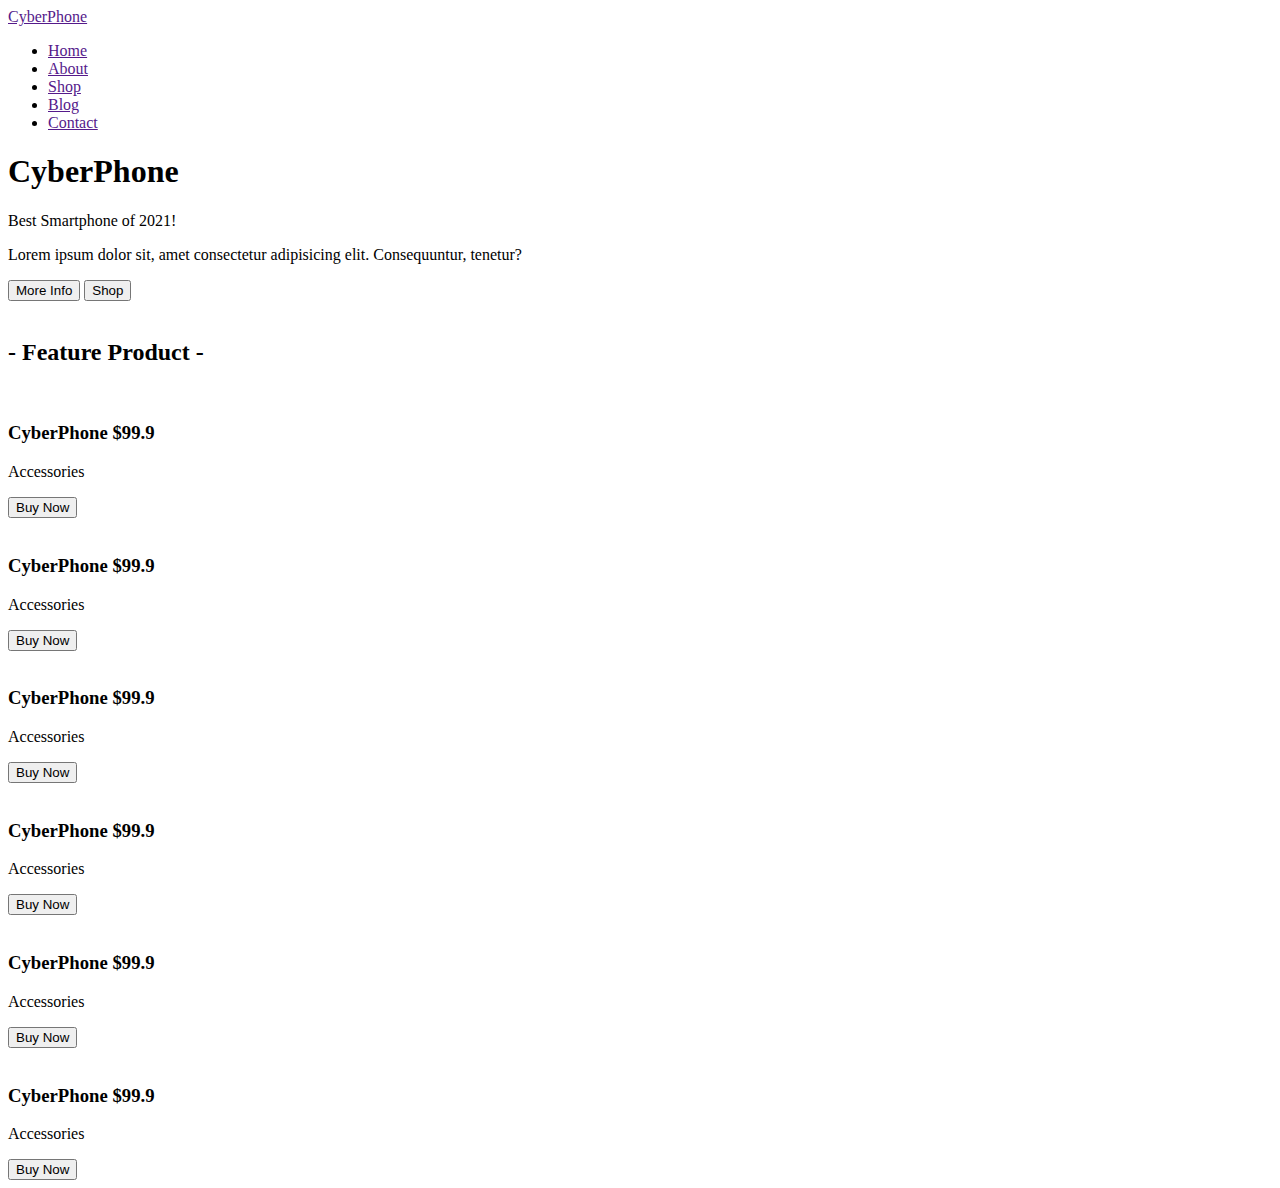
==== pages/Home.html @ ae8e8b18 "update" ====
<!DOCTYPE html>
<html lang="en">
  <head>
    <meta charset="UTF-8" />
    <meta name="viewport" content="width=device-width, initial-scale=1.0" />
    <title>CyberPhone</title>

    <!-- font gg -->
    <link rel="preconnect" href="https://fonts.googleapis.com" />
    <link rel="preconnect" href="https://fonts.gstatic.com" crossorigin />
    <link
      href="https://fonts.googleapis.com/css2?family=Montserrat:wght@300;400;500;700&display=swap"
      rel="stylesheet"
    />

    <!-- FontAwesome 6.2.0 CSS -->
    <link
      rel="stylesheet"
      href="https://cdnjs.cloudflare.com/ajax/libs/font-awesome/6.2.0/css/all.min.css"
      integrity="sha512-xh6O/CkQoPOWDdYTDqeRdPCVd1SpvCA9XXcUnZS2FmJNp1coAFzvtCN9BmamE+4aHK8yyUHUSCcJHgXloTyT2A=="
      crossorigin="anonymous"
      referrerpolicy="no-referrer"
    />

    <link rel="stylesheet" href="./css/style.css" />
  </head>

  <body>
    <!-- header  -->
    <header>
      <div class="container">
        <div class="header_content">
          <div class="logo">
            <a href=""> CyberPhone </a>
          </div>
          <nav>
            <ul>
              <li class="active"><a href="">Home</a></li>
              <li><a href="">About</a></li>
              <li><a href="">Shop</a></li>
              <li><a href="">Blog</a></li>
              <li><a href="">Contact</a></li>
            </ul>
          </nav>
        </div>
      </div>
    </header>

    <!-- banner  -->
    <section class="banner">
      <div class="container">
        <div class="banner_content">
          <div class="content_left">
            <h1>CyberPhone</h1>
            <p class="sub_title">Best Smartphone of 2021!</p>
            <p>
              Lorem ipsum dolor sit, amet consectetur adipisicing elit.
              Consequuntur, tenetur?
            </p>
            <div class="group_button">
              <button>
                <i class="fa-solid fa-circle-info"></i>
                <span>More Info</span>
              </button>
              <button>
                <i class="fa-solid fa-cart-shopping"></i>
                <span>Shop</span>
              </button>
            </div>
          </div>
          <div class="content_right">
            <img src="image/product-header2.png" alt="" />
          </div>
        </div>
      </div>
    </section>

    <!-- product  -->
    <section class="product">
      <div class="container">
        <div class="product_title">
          <h2>- Feature Product -</h2>
        </div>
        <div class="product_content">
          <div class="product_item">
            <img src="./image/product1.png" alt="" />
            <h3>CyberPhone <span>$99.9</span></h3>
            <p>Accessories</p>
            <div class="rate_buy">
              <div class="rate">
                <i class="fa-solid fa-star"></i>
                <i class="fa-solid fa-star"></i>
                <i class="fa-solid fa-star"></i>
                <i class="fa-solid fa-star"></i>
                <i class="fa-solid fa-star"></i>
              </div>
              <button class="buy_now">
                <i class="fa-solid fa-cart-shopping"></i>
                Buy Now
              </button>
            </div>
          </div>
          <div class="product_item">
            <img src="./image/product2.png" alt="" />
            <h3>CyberPhone <span>$99.9</span></h3>
            <p>Accessories</p>
            <div class="rate_buy">
              <div class="rate">
                <i class="fa-solid fa-star"></i>
                <i class="fa-solid fa-star"></i>
                <i class="fa-solid fa-star"></i>
                <i class="fa-solid fa-star"></i>
                <i class="fa-solid fa-star"></i>
              </div>
              <button class="buy_now">
                <i class="fa-solid fa-cart-shopping"></i>
                Buy Now
              </button>
            </div>
          </div>
          <div class="product_item">
            <img src="./image/product3.png" alt="" />
            <h3>CyberPhone <span>$99.9</span></h3>
            <p>Accessories</p>
            <div class="rate_buy">
              <div class="rate">
                <i class="fa-solid fa-star"></i>
                <i class="fa-solid fa-star"></i>
                <i class="fa-solid fa-star"></i>
                <i class="fa-solid fa-star"></i>
                <i class="fa-solid fa-star"></i>
              </div>
              <button class="buy_now">
                <i class="fa-solid fa-cart-shopping"></i>
                Buy Now
              </button>
            </div>
          </div>
          <div class="product_item">
            <img src="./image/product4.png" alt="" />
            <h3>CyberPhone <span>$99.9</span></h3>
            <p>Accessories</p>
            <div class="rate_buy">
              <div class="rate">
                <i class="fa-solid fa-star"></i>
                <i class="fa-solid fa-star"></i>
                <i class="fa-solid fa-star"></i>
                <i class="fa-solid fa-star"></i>
                <i class="fa-solid fa-star"></i>
              </div>
              <button class="buy_now">
                <i class="fa-solid fa-cart-shopping"></i>
                Buy Now
              </button>
            </div>
          </div>
          <div class="product_item">
            <img src="./image/product5.png" alt="" />
            <h3>CyberPhone <span>$99.9</span></h3>
            <p>Accessories</p>
            <div class="rate_buy">
              <div class="rate">
                <i class="fa-solid fa-star"></i>
                <i class="fa-solid fa-star"></i>
                <i class="fa-solid fa-star"></i>
                <i class="fa-solid fa-star"></i>
                <i class="fa-solid fa-star"></i>
              </div>
              <button class="buy_now">
                <i class="fa-solid fa-cart-shopping"></i>
                Buy Now
              </button>
            </div>
          </div>
          <div class="product_item">
            <img src="./image/product6.png" alt="" />
            <h3>CyberPhone <span>$99.9</span></h3>
            <p>Accessories</p>
            <div class="rate_buy">
              <div class="rate">
                <i class="fa-solid fa-star"></i>
                <i class="fa-solid fa-star"></i>
                <i class="fa-solid fa-star"></i>
                <i class="fa-solid fa-star"></i>
                <i class="fa-solid fa-star"></i>
              </div>
              <button class="buy_now">
                <i class="fa-solid fa-cart-shopping"></i>
                Buy Now
              </button>
            </div>
          </div>
        </div>
      </div>
    </section>

    <!-- footer  -->
    <footer></footer>
  </body>
</html>
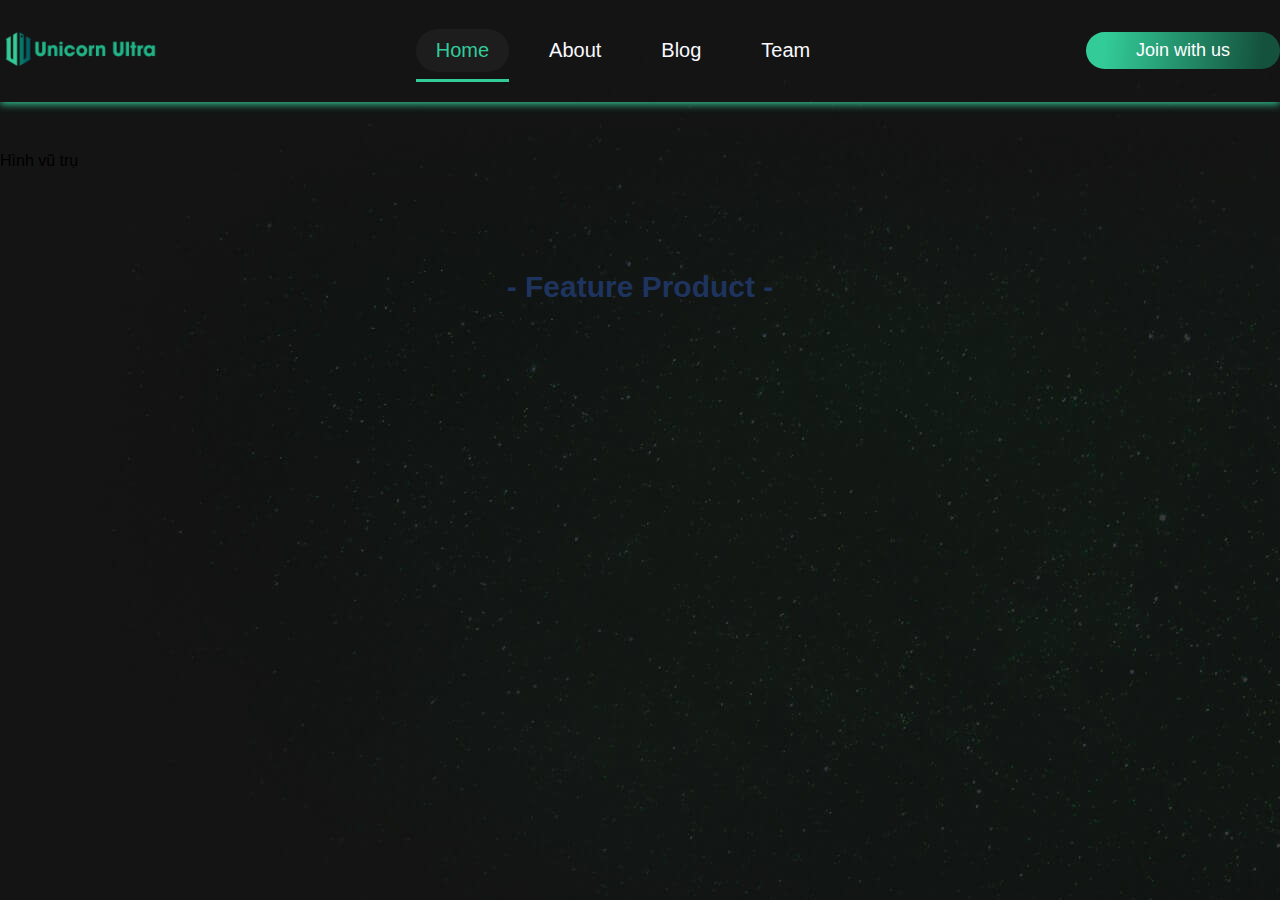
==== commit 75165503: "header" ====
--- a/pages/Home.html
+++ b/pages/Home.html
@@ -3,8 +3,12 @@
   <head>
     <meta charset="UTF-8" />
     <meta name="viewport" content="width=device-width, initial-scale=1.0" />
-    <title>CyberPhone</title>
-
+    <title>Build the next big things | Unicorn Ultra - U2U</title>
+    <link
+      rel="shortcut icon"
+      type="image/x-icon"
+      href="https://uniultra.xyz/uploads/icon-logo.png"
+    />
     <!-- font gg -->
     <link rel="preconnect" href="https://fonts.googleapis.com" />
     <link rel="preconnect" href="https://fonts.gstatic.com" crossorigin />
@@ -22,7 +26,7 @@
       referrerpolicy="no-referrer"
     />
 
-    <link rel="stylesheet" href="./css/style.css" />
+    <link rel="stylesheet" href="../css/style.css" />
   </head>
 
   <body>
@@ -31,48 +35,28 @@
       <div class="container">
         <div class="header_content">
           <div class="logo">
-            <a href=""> CyberPhone </a>
+            <a href="https://www.google.com.vn/">
+              <img src="../image/Home-img/logo_main.png" alt="" />
+            </a>
           </div>
           <nav>
             <ul>
-              <li class="active"><a href="">Home</a></li>
+              <li class="active"><a href="#">Home</a></li>
               <li><a href="">About</a></li>
-              <li><a href="">Shop</a></li>
               <li><a href="">Blog</a></li>
-              <li><a href="">Contact</a></li>
+              <li><a href="">Team</a></li>
             </ul>
           </nav>
+          <div class="btn-login">
+            <a href="https://www.google.com.vn/"> Join with us </a>
+          </div>
         </div>
       </div>
     </header>
 
     <!-- banner  -->
     <section class="banner">
-      <div class="container">
-        <div class="banner_content">
-          <div class="content_left">
-            <h1>CyberPhone</h1>
-            <p class="sub_title">Best Smartphone of 2021!</p>
-            <p>
-              Lorem ipsum dolor sit, amet consectetur adipisicing elit.
-              Consequuntur, tenetur?
-            </p>
-            <div class="group_button">
-              <button>
-                <i class="fa-solid fa-circle-info"></i>
-                <span>More Info</span>
-              </button>
-              <button>
-                <i class="fa-solid fa-cart-shopping"></i>
-                <span>Shop</span>
-              </button>
-            </div>
-          </div>
-          <div class="content_right">
-            <img src="image/product-header2.png" alt="" />
-          </div>
-        </div>
-      </div>
+      <div class="container">Hình vũ trụ</div>
     </section>
 
     <!-- product  -->
--- a/css/style.css
+++ b/css/style.css
@@ -0,0 +1,320 @@
+@keyframes zoomIn {
+  from {
+    opacity: 0;
+    transform: scale(0) rotate(360deg);
+  }
+  to {
+    opacity: 1;
+    transform: scale(1) rotate(0);
+  }
+}
+.p-0 {
+  padding: 0px;
+}
+
+.pt-0 {
+  padding-top: 0px;
+}
+
+.p-1 {
+  padding: 10px;
+}
+
+.pt-1 {
+  padding-top: 10px;
+}
+
+.p-2 {
+  padding: 20px;
+}
+
+.pt-2 {
+  padding-top: 20px;
+}
+
+.p-3 {
+  padding: 30px;
+}
+
+.pt-3 {
+  padding-top: 30px;
+}
+
+.p-4 {
+  padding: 40px;
+}
+
+.pt-4 {
+  padding-top: 40px;
+}
+
+.p-5 {
+  padding: 50px;
+}
+
+.pt-5 {
+  padding-top: 50px;
+}
+
+* {
+  padding: 0;
+  margin: 0;
+  box-sizing: border-box;
+  font-family: "GoogleSans", Roboto, Arial, sans-serif;
+}
+
+.container {
+  margin: 0 auto;
+  max-width: 1320px;
+}
+
+body {
+  background-image: url(../../image/Home-img/background.jpg);
+}
+
+@media screen and (max-width: 576px) {
+  .container {
+    width: 100%;
+    padding: 0 15px;
+  }
+}
+header {
+  background-color: transparent;
+  padding: 10px 0;
+  box-shadow: #33cc99 0px 2px 8px 0px;
+}
+header .header_content {
+  display: flex;
+  justify-content: space-between;
+  align-items: center;
+}
+header .header_content .logo a {
+  text-decoration: none;
+}
+header .header_content .logo img {
+  width: 160px;
+}
+@media screen and (max-width: 576px) {
+  header .header_content nav {
+    display: none;
+  }
+}
+header .header_content nav ul {
+  list-style: none;
+  display: flex;
+}
+header .header_content nav ul li {
+  margin: 0 10px;
+  position: relative;
+  padding: 10px 20px;
+  border-radius: 40px;
+  transition: all 0.5s;
+}
+header .header_content nav ul li:hover {
+  background-color: #1d1d1d;
+}
+header .header_content nav ul li::before {
+  content: "";
+  width: 0;
+  height: 3px;
+  background-color: #33cc99;
+  position: absolute;
+  left: 0;
+  bottom: -10px;
+  transition: all 0.5s;
+}
+header .header_content nav ul li:hover::before {
+  width: 100%;
+}
+header .header_content nav ul li.active {
+  background-color: #1d1d1d;
+}
+header .header_content nav ul li.active a {
+  color: #33cc99;
+}
+header .header_content nav ul li.active::before {
+  width: 100%;
+}
+header .header_content nav ul li a {
+  font-size: 20px;
+  font-weight: 300;
+  color: #faf9ff;
+  text-decoration: none;
+}
+header .header_content .btn-login {
+  font-size: 18px;
+  font-weight: 400;
+  color: #ffffff;
+  cursor: pointer;
+  background: linear-gradient(275deg, #14523d 10.08%, #3c9 90.25%);
+  padding: 8px 50px;
+  border-radius: 30px;
+}
+header .header_content .btn-login a {
+  color: #ffffff;
+  text-decoration: none;
+}
+
+.banner {
+  background-image: url("./../image/product-header-bg.jpg");
+  background-repeat: no-repeat;
+  background-size: cover;
+  background-position: bottom;
+  padding: 50px 0;
+}
+.banner .banner_content {
+  display: flex;
+  align-items: center;
+}
+@media screen and (max-width: 576px) {
+  .banner .banner_content {
+    display: block;
+  }
+}
+.banner .banner_content .content_left h1 {
+  font-size: 60px;
+  font-weight: bold;
+  color: #2b71dc;
+}
+@media screen and (max-width: 576px) {
+  .banner .banner_content .content_left h1 {
+    font-size: 40px;
+  }
+}
+.banner .banner_content .content_left .sub_title {
+  font-size: 20px;
+  font-weight: bold;
+  color: #1e345e;
+  margin: 10px 0;
+}
+.banner .banner_content .content_left p {
+  font-size: 18px;
+  font-weight: 400;
+  color: #1e345e;
+}
+.banner .banner_content .content_left .group_button {
+  margin-top: 10px;
+}
+.banner .banner_content .content_left .group_button button:first-child {
+  border: 2px solid #2b71dc;
+  background-color: white;
+  color: #2b71dc;
+  padding: 10px 25px;
+  border-radius: 8px;
+  transition: all 0.5s;
+  cursor: pointer;
+}
+.banner .banner_content .content_left .group_button button:first-child:hover {
+  background-color: #2b71dc;
+  color: white;
+}
+.banner .banner_content .content_left .group_button button:last-child {
+  border: 2px solid #2b71dc;
+  background-color: #2b71dc;
+  color: white;
+  padding: 10px 25px;
+  border-radius: 8px;
+  transition: all 0.5s;
+  cursor: pointer;
+  box-shadow: rgba(255, 255, 255, 0.349) 1.95px 1.95px 2.6px;
+  margin-left: 5px;
+}
+.banner .banner_content .content_left .group_button button:last-child:hover {
+  background-color: white;
+  color: #2b71dc;
+}
+.banner .banner_content .content_right img {
+  height: 500px;
+}
+@media screen and (max-width: 576px) {
+  .banner .banner_content .content_right img {
+    margin-top: 50px;
+    width: 100%;
+    -o-object-fit: cover;
+       object-fit: cover;
+  }
+}
+
+.product {
+  padding: 50px 0;
+}
+.product .product_title h2 {
+  font-size: 30px;
+  font-weight: bold;
+  color: #1e345e;
+  text-align: center;
+}
+.product .product_content {
+  display: grid;
+  grid-template-columns: repeat(3, 1fr);
+  gap: 30px;
+  margin-top: 20px;
+}
+@media screen and (max-width: 576px) {
+  .product .product_content {
+    grid-template-columns: 1fr;
+  }
+}
+.product .product_content .product_item {
+  box-shadow: rgba(99, 99, 99, 0.2) 0px 2px 8px 0px;
+  border-radius: 8px;
+  padding: 30px;
+  animation-name: zoomIn;
+  animation-duration: 2s;
+  opacity: 0;
+  animation-fill-mode: forwards;
+}
+.product .product_content .product_item:nth-child(2) {
+  animation-delay: 2s;
+}
+.product .product_content .product_item:nth-child(3) {
+  animation-delay: 4s;
+}
+.product .product_content .product_item:nth-child(4) {
+  animation-delay: 6s;
+}
+.product .product_content .product_item:nth-child(5) {
+  animation-delay: 8s;
+}
+.product .product_content .product_item:nth-child(6) {
+  animation-delay: 10s;
+}
+.product .product_content .product_item img {
+  width: 100%;
+  box-shadow: rgba(99, 99, 99, 0.2) 0px 2px 8px 0px;
+}
+.product .product_content .product_item h3 {
+  font-size: 24px;
+  font-weight: bold;
+  color: #2b71dc;
+  display: flex;
+  justify-content: space-between;
+  margin-top: 10px;
+}
+.product .product_content .product_item p {
+  font-size: 18px;
+  font-weight: bold;
+  color: #1e345e;
+  margin-top: 10px;
+}
+.product .product_content .product_item .rate_buy {
+  display: flex;
+  justify-content: space-between;
+  align-items: center;
+}
+.product .product_content .product_item .rate_buy .rate i {
+  color: #f9d211;
+}
+.product .product_content .product_item .rate_buy .buy_now {
+  border: 2px solid #2b71dc;
+  background-color: #2b71dc;
+  color: white;
+  padding: 10px 25px;
+  border-radius: 8px;
+  transition: all 0.5s;
+  cursor: pointer;
+}
+.product .product_content .product_item .rate_buy .buy_now:hover {
+  background-color: white;
+  color: #2b71dc;
+}/*# sourceMappingURL=style.css.map */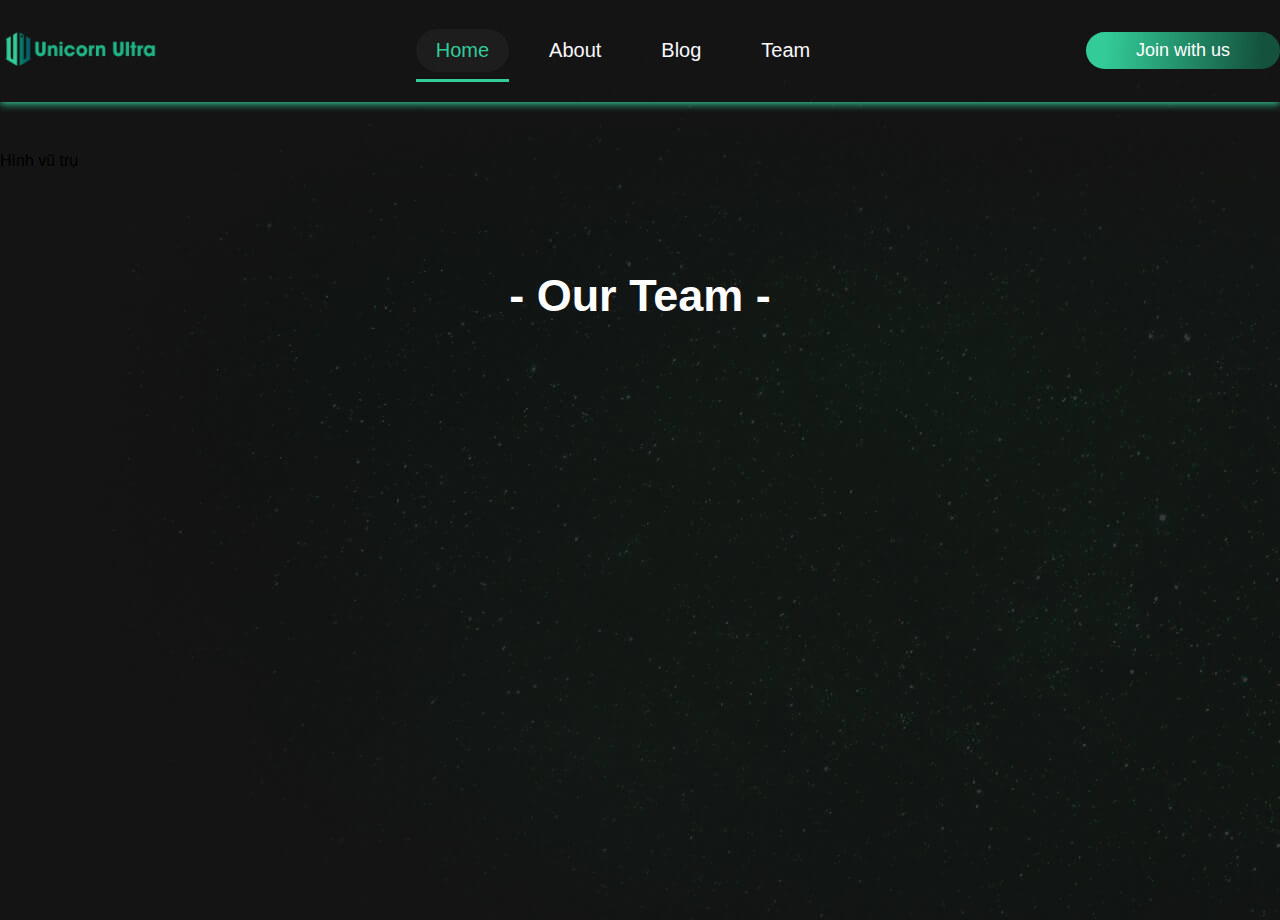
==== commit fa571a13: "our team" ====
--- a/pages/Home.html
+++ b/pages/Home.html
@@ -63,116 +63,44 @@
     <section class="product">
       <div class="container">
         <div class="product_title">
-          <h2>- Feature Product -</h2>
+          <h2>- Our Team -</h2>
         </div>
         <div class="product_content">
           <div class="product_item">
-            <img src="./image/product1.png" alt="" />
-            <h3>CyberPhone <span>$99.9</span></h3>
+            <div class="product_avatar">
+              <div class="product_img">
+                <img src="../image/out-team/Duong.jpg" alt="" />
+              </div>
+            </div>
+            <h3>Mr A <span>CEO</span></h3>
             <p>Accessories</p>
-            <div class="rate_buy">
-              <div class="rate">
-                <i class="fa-solid fa-star"></i>
-                <i class="fa-solid fa-star"></i>
-                <i class="fa-solid fa-star"></i>
-                <i class="fa-solid fa-star"></i>
-                <i class="fa-solid fa-star"></i>
-              </div>
-              <button class="buy_now">
-                <i class="fa-solid fa-cart-shopping"></i>
-                Buy Now
-              </button>
-            </div>
           </div>
           <div class="product_item">
-            <img src="./image/product2.png" alt="" />
-            <h3>CyberPhone <span>$99.9</span></h3>
+            <div class="product_avatar">
+              <div class="product_img">
+                <img src="../image/out-team/Duong.jpg" alt="" />
+              </div>
+            </div>
+            <h3>Mr B <span>Boss</span></h3>
             <p>Accessories</p>
-            <div class="rate_buy">
-              <div class="rate">
-                <i class="fa-solid fa-star"></i>
-                <i class="fa-solid fa-star"></i>
-                <i class="fa-solid fa-star"></i>
-                <i class="fa-solid fa-star"></i>
-                <i class="fa-solid fa-star"></i>
-              </div>
-              <button class="buy_now">
-                <i class="fa-solid fa-cart-shopping"></i>
-                Buy Now
-              </button>
-            </div>
           </div>
           <div class="product_item">
-            <img src="./image/product3.png" alt="" />
-            <h3>CyberPhone <span>$99.9</span></h3>
+            <div class="product_avatar">
+              <div class="product_img">
+                <img src="../image/out-team/Nguyên.jpg" alt="" />
+              </div>
+            </div>
+            <h3>Mr B <span>Boss</span></h3>
             <p>Accessories</p>
-            <div class="rate_buy">
-              <div class="rate">
-                <i class="fa-solid fa-star"></i>
-                <i class="fa-solid fa-star"></i>
-                <i class="fa-solid fa-star"></i>
-                <i class="fa-solid fa-star"></i>
-                <i class="fa-solid fa-star"></i>
-              </div>
-              <button class="buy_now">
-                <i class="fa-solid fa-cart-shopping"></i>
-                Buy Now
-              </button>
-            </div>
           </div>
           <div class="product_item">
-            <img src="./image/product4.png" alt="" />
-            <h3>CyberPhone <span>$99.9</span></h3>
+            <div class="product_avatar">
+              <div class="product_img">
+                <img src="../image/out-team/Duong.jpg" alt="" />
+              </div>
+            </div>
+            <h3>Mr B <span>Boss</span></h3>
             <p>Accessories</p>
-            <div class="rate_buy">
-              <div class="rate">
-                <i class="fa-solid fa-star"></i>
-                <i class="fa-solid fa-star"></i>
-                <i class="fa-solid fa-star"></i>
-                <i class="fa-solid fa-star"></i>
-                <i class="fa-solid fa-star"></i>
-              </div>
-              <button class="buy_now">
-                <i class="fa-solid fa-cart-shopping"></i>
-                Buy Now
-              </button>
-            </div>
-          </div>
-          <div class="product_item">
-            <img src="./image/product5.png" alt="" />
-            <h3>CyberPhone <span>$99.9</span></h3>
-            <p>Accessories</p>
-            <div class="rate_buy">
-              <div class="rate">
-                <i class="fa-solid fa-star"></i>
-                <i class="fa-solid fa-star"></i>
-                <i class="fa-solid fa-star"></i>
-                <i class="fa-solid fa-star"></i>
-                <i class="fa-solid fa-star"></i>
-              </div>
-              <button class="buy_now">
-                <i class="fa-solid fa-cart-shopping"></i>
-                Buy Now
-              </button>
-            </div>
-          </div>
-          <div class="product_item">
-            <img src="./image/product6.png" alt="" />
-            <h3>CyberPhone <span>$99.9</span></h3>
-            <p>Accessories</p>
-            <div class="rate_buy">
-              <div class="rate">
-                <i class="fa-solid fa-star"></i>
-                <i class="fa-solid fa-star"></i>
-                <i class="fa-solid fa-star"></i>
-                <i class="fa-solid fa-star"></i>
-                <i class="fa-solid fa-star"></i>
-              </div>
-              <button class="buy_now">
-                <i class="fa-solid fa-cart-shopping"></i>
-                Buy Now
-              </button>
-            </div>
           </div>
         </div>
       </div>
--- a/css/style.css
+++ b/css/style.css
@@ -6,6 +6,14 @@
   to {
     opacity: 1;
     transform: scale(1) rotate(0);
+  }
+}
+@keyframes faded {
+  from {
+    opacity: 0;
+  }
+  to {
+    opacity: 1;
   }
 }
 .p-0 {
@@ -237,11 +245,11 @@
 
 .product {
   padding: 50px 0;
+  font-size: 30px;
+  font-weight: bold;
+  color: #ffffff;
 }
 .product .product_title h2 {
-  font-size: 30px;
-  font-weight: bold;
-  color: #1e345e;
   text-align: center;
 }
 .product .product_content {
@@ -256,37 +264,52 @@
   }
 }
 .product .product_content .product_item {
-  box-shadow: rgba(99, 99, 99, 0.2) 0px 2px 8px 0px;
+  box-shadow: #33cc99 0px 2px 8px 0px;
   border-radius: 8px;
+  opacity: 0;
   padding: 30px;
-  animation-name: zoomIn;
+  animation-name: faded;
   animation-duration: 2s;
-  opacity: 0;
   animation-fill-mode: forwards;
 }
 .product .product_content .product_item:nth-child(2) {
+  animation-delay: 1s;
+}
+.product .product_content .product_item:nth-child(3) {
   animation-delay: 2s;
 }
-.product .product_content .product_item:nth-child(3) {
+.product .product_content .product_item:nth-child(4) {
+  animation-delay: 3s;
+}
+.product .product_content .product_item:nth-child(5) {
   animation-delay: 4s;
 }
-.product .product_content .product_item:nth-child(4) {
-  animation-delay: 6s;
-}
-.product .product_content .product_item:nth-child(5) {
-  animation-delay: 8s;
-}
 .product .product_content .product_item:nth-child(6) {
-  animation-delay: 10s;
-}
-.product .product_content .product_item img {
+  animation-delay: 5s;
+}
+.product .product_content .product_item .product_avatar {
   width: 100%;
-  box-shadow: rgba(99, 99, 99, 0.2) 0px 2px 8px 0px;
+  display: flex;
+  justify-content: center;
+  align-items: center;
+}
+.product .product_content .product_item .product_avatar .product_img {
+  width: 120px;
+  height: 120px;
+  border-radius: 50%;
+  overflow: hidden;
+}
+.product .product_content .product_item .product_avatar .product_img img {
+  width: 100%;
+  height: 100%;
+  box-shadow: #33cc99 0px 2px 8px 0px;
+  -o-object-fit: cover;
+     object-fit: cover;
 }
 .product .product_content .product_item h3 {
   font-size: 24px;
   font-weight: bold;
-  color: #2b71dc;
+  color: #ffffff;
   display: flex;
   justify-content: space-between;
   margin-top: 10px;
@@ -294,7 +317,7 @@
 .product .product_content .product_item p {
   font-size: 18px;
   font-weight: bold;
-  color: #1e345e;
+  color: #cecece;
   margin-top: 10px;
 }
 .product .product_content .product_item .rate_buy {
@@ -307,14 +330,14 @@
 }
 .product .product_content .product_item .rate_buy .buy_now {
   border: 2px solid #2b71dc;
-  background-color: #2b71dc;
-  color: white;
+  background-color: #ffffff;
+  color: #ffffff;
   padding: 10px 25px;
   border-radius: 8px;
   transition: all 0.5s;
   cursor: pointer;
 }
 .product .product_content .product_item .rate_buy .buy_now:hover {
-  background-color: white;
-  color: #2b71dc;
+  background-color: #ffffff;
+  color: #ffffff;
 }/*# sourceMappingURL=style.css.map */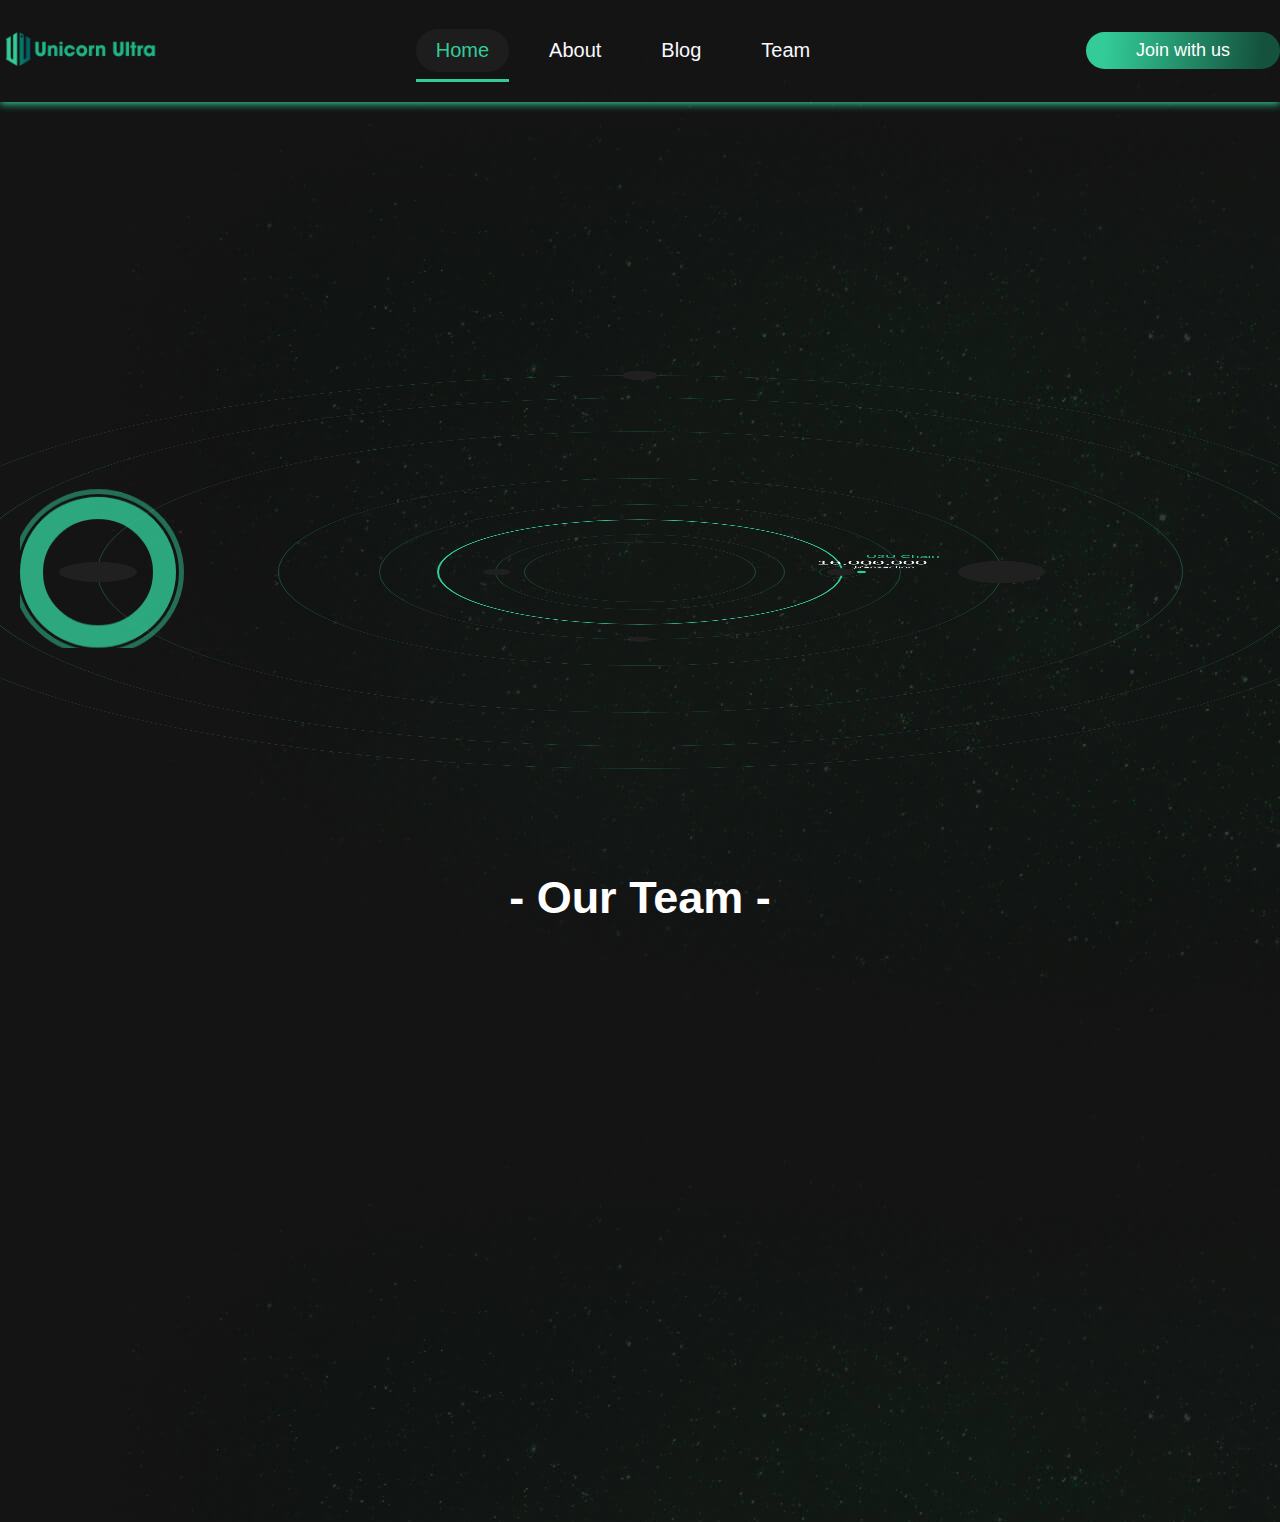
==== commit fb4c0deb: "galaxy banner" ====
--- a/pages/Home.html
+++ b/pages/Home.html
@@ -26,6 +26,7 @@
       referrerpolicy="no-referrer"
     />
 
+    <link rel="stylesheet" href="../css/galaxyCss.css" />
     <link rel="stylesheet" href="../css/style.css" />
   </head>
 
@@ -56,7 +57,108 @@
 
     <!-- banner  -->
     <section class="banner">
-      <div class="container">Hình vũ trụ</div>
+      <!-- <div class="container">Hình vũ trụ</div> -->
+      <div
+        id="galaxy-frame"
+        class="zoom-large data-close controls-close view-3D set-speed"
+      >
+        <div id="universe" class="scale-stretched">
+          <div id="galaxy">
+            <div id="solar-system" class="earth">
+              <div id="mercury" class="orbit">
+                <div class="pos">
+                  <div class="planet">
+                    <dl class="infos">
+                      <dt>Mercury</dt>
+                      <dd><span>564654</span></dd>
+                    </dl>
+                  </div>
+                </div>
+              </div>
+              <div id="venus" class="orbit">
+                <div class="pos">
+                  <div class="planet">
+                    <dl class="infos">
+                      <dt>Venus</dt>
+                      <dd><span></span></dd>
+                    </dl>
+                  </div>
+                </div>
+              </div>
+              <div id="earth" class="orbit">
+                <div class="pos">
+                  <div class="orbit">
+                    <div class="pos"><div class="moon"></div></div>
+                  </div>
+                  <div class="planet">
+                    <dl class="infos">
+                      <dt>U2U Chain</dt>
+                      <dd><span></span></dd>
+                    </dl>
+                  </div>
+                </div>
+              </div>
+              <div id="mars" class="orbit">
+                <div class="pos">
+                  <div class="planet">
+                    <dl class="infos">
+                      <dt>Mars</dt>
+                      <dd><span></span></dd>
+                    </dl>
+                  </div>
+                </div>
+              </div>
+              <div id="jupiter" class="orbit">
+                <div class="pos">
+                  <div class="planet">
+                    <dl class="infos">
+                      <dt>Jupiter</dt>
+                      <dd><span></span></dd>
+                    </dl>
+                  </div>
+                </div>
+              </div>
+              <div id="saturn" class="orbit">
+                <div class="pos">
+                  <div class="planet">
+                    <div class="ring"></div>
+                    <dl class="infos">
+                      <dt>Saturn</dt>
+                      <dd><span></span></dd>
+                    </dl>
+                  </div>
+                </div>
+              </div>
+              <div id="uranus" class="orbit">
+                <div class="pos">
+                  <div class="planet">
+                    <dl class="infos">
+                      <dt>Uranus</dt>
+                      <dd><span></span></dd>
+                    </dl>
+                  </div>
+                </div>
+              </div>
+              <div id="neptune" class="orbit">
+                <div class="pos">
+                  <div class="planet">
+                    <dl class="infos">
+                      <dt>Neptune</dt>
+                      <dd><span></span></dd>
+                    </dl>
+                  </div>
+                </div>
+              </div>
+              <div id="sun">
+                <dl class="infos">
+                  <dt>Sun</dt>
+                  <dd><span></span></dd>
+                </dl>
+              </div>
+            </div>
+          </div>
+        </div>
+      </div>
     </section>
 
     <!-- product  -->
--- a/css/galaxyCss.css
+++ b/css/galaxyCss.css
@@ -0,0 +1,1791 @@
+#universe {
+  z-index: 1;
+  position: absolute;
+  overflow: hidden;
+  width: 100%;
+  height: 100%;
+  background-position: center 40%;
+  background-repeat: no-repeat;
+  background-size: cover;
+}
+
+#solar-system {
+  position: absolute;
+  width: 100%;
+  height: 100%;
+  transform-style: preserve-3d;
+}
+
+.orbit {
+  position: absolute;
+  top: 50%;
+  left: 50%;
+  border: 1px solid rgba(51, 204, 153, 0.3);
+  border-radius: 50%;
+  transform-style: preserve-3d;
+  animation-name: orbit;
+  animation-iteration-count: infinite;
+  animation-timing-function: linear;
+}
+
+.orbit .orbit {
+  animation-name: suborbit;
+}
+
+.pos {
+  position: absolute;
+  top: 50%;
+  width: 2em;
+  height: 2em;
+  margin-top: -1em;
+  margin-left: -1em;
+  transform-style: preserve-3d;
+  animation-name: invert;
+  animation-iteration-count: infinite;
+  animation-timing-function: linear;
+}
+
+#sun,
+.planet,
+#earth .moon {
+  position: absolute;
+  top: 50%;
+  left: 50%;
+  width: 1em;
+  height: 1em;
+  margin-top: -0.5em;
+  margin-left: -0.5em;
+  border-radius: 50%;
+  transform-style: preserve-3d;
+}
+
+#sun {
+  background-repeat: no-repeat;
+  background-size: cover;
+}
+
+.planet {
+  background-color: #202020;
+  background-repeat: no-repeat;
+  background-size: cover;
+  animation-iteration-count: infinite;
+  animation-timing-function: linear;
+}
+
+.ring {
+  position: absolute;
+  top: 50%;
+  left: 50%;
+  border-radius: 50%;
+}
+
+#saturn .ring {
+  width: 2em;
+  height: 2em;
+  margin-top: -1em;
+  margin-left: -1em;
+  border: 0.3em solid rgba(51, 204, 153, 0.8);
+  animation-iteration-count: infinite;
+  animation-timing-function: linear;
+}
+
+#saturn .ring:after {
+  border-radius: 50%;
+  position: absolute;
+  content: "";
+  top: 50%;
+  left: 50%;
+  width: 2.2em;
+  height: 2.2em;
+  margin-top: -1.1em;
+  margin-left: -1.1em;
+  border: 0.07em solid rgba(51, 204, 153, 0.5);
+  box-sizing: border-box;
+  box-sizing: border-box;
+}
+
+/* --------------------------------------------------------------------------- planets index */
+#mercury {
+  z-index: 10;
+}
+
+#venus {
+  z-index: 9;
+}
+
+#earth {
+  z-index: 8;
+}
+
+#moon {
+  z-index: 7;
+}
+
+#mars {
+  z-index: 6;
+}
+
+#jupiter {
+  z-index: 5;
+}
+
+#saturn {
+  z-index: 4;
+}
+
+#uranus {
+  z-index: 3;
+}
+
+#neptune {
+  z-index: 2;
+}
+
+#sun {
+  z-index: 1;
+}
+
+/* --------------------------------------------------------------------------- animations */
+@keyframes orbit {
+  0% {
+    transform: rotateZ(0deg);
+  }
+
+  100% {
+    transform: rotateZ(-360deg);
+  }
+}
+
+@keyframes suborbit {
+  0% {
+    transform: rotateX(90deg) rotateZ(0deg);
+  }
+
+  100% {
+    transform: rotateX(90deg) rotateZ(-360deg);
+  }
+}
+
+@keyframes invert {
+  0% {
+    transform: rotateX(-90deg) rotateY(360deg) rotateZ(0deg);
+  }
+
+  100% {
+    transform: rotateX(-90deg) rotateY(0deg) rotateZ(0deg);
+  }
+}
+
+/* --------------------------------------------------------------------------- opening */
+.view-3D .opening #sun,
+.view-3D .opening .orbit,
+.view-3D .opening .pos,
+.view-3D .opening .planet,
+.view-3D .opening .satelite,
+.view-3D .opening .ring {
+  transition-duration: 4s;
+}
+
+#universe.opening #sun {
+  box-shadow: 0 0 0 rgba(255, 160, 60, 0);
+}
+
+/* --------------------------------------------------------------------------- 2D view */
+.view-2D.zoom-large #sun {
+  transform-style: flat;
+}
+
+.view-2D.zoom-large .orbit {
+  transform-style: flat;
+}
+
+.view-2D #sun,
+.view-2D .ring {
+  transform: rotateX(0deg);
+}
+
+.view-2D .planet,
+.view-2D .moon {
+  transform: rotateX(90deg);
+}
+
+/* --------------------------------------------------------------------------- 3D view */
+.view-3D.zoom-large #sun {
+  transform-style: preserve-3d;
+}
+
+.view-3D.zoom-large .orbit {
+  transform-style: preserve-3d;
+}
+
+.view-3D #solar-system {
+  transform: rotateX(75deg);
+}
+
+.view-3D #sun {
+  transform: rotateX(-90deg);
+}
+
+.view-3D .ring {
+  transform: rotateX(90deg);
+}
+
+.view-3D .planet,
+.view-3D .moon {
+  transform: rotateX(0deg);
+}
+
+/* --------------------------------------------------------------------------- large zoom */
+.zoom-large #solar-system {
+  width: 100%;
+}
+
+.zoom-large.view-2D .scale-stretched #solar-system {
+  font-size: 26%;
+}
+
+.zoom-large.view-3D .scale-stretched #solar-system {
+  font-size: 62%;
+}
+
+.zoom-large.view-2D .scale-d #solar-system {
+  font-size: 22%;
+}
+
+.zoom-large.view-3D .scale-d #solar-system {
+  font-size: 48%;
+}
+
+.zoom-large.view-2D .scale-s #solar-system {
+  font-size: 7%;
+}
+
+.zoom-large.view-3D .scale-s #solar-system {
+  font-size: 14%;
+}
+
+/* --------------------------------------------------------------------------- close zoom */
+.zoom-close #solar-system {
+  width: 200%;
+  font-size: 100%;
+}
+
+.zoom-close .scale-stretched #solar-system {
+  margin-left: -100%;
+}
+
+.zoom-close .scale-d #solar-system {
+  margin-left: -106%;
+}
+
+.zoom-close.view-2D .scale-d #solar-system {
+  font-size: 84%;
+}
+
+.zoom-close.view-3D .scale-d #solar-system {
+  font-size: 84%;
+}
+
+.zoom-close .scale-s #solar-system {
+  margin-left: -145%;
+}
+
+.zoom-close.view-2D .scale-s #solar-system {
+  font-size: 40%;
+}
+
+.zoom-close.view-3D .scale-s #solar-system {
+  font-size: 40%;
+}
+
+.zoom-close .orbit,
+.zoom-close .pos,
+.zoom-close .planet,
+.zoom-close .satelite,
+.zoom-close .ring {
+  animation-play-state: paused !important;
+  animation-duration: 0s !important;
+  animation: none !important;
+}
+
+.zoom-close.view-2D .planet,
+.zoom-close.view-2D .moon {
+  transform: rotateX(0deg);
+}
+
+.zoom-close.view-3D .planet {
+  transform: rotateX(-90deg);
+}
+
+.zoom-close.view-3D .moon {
+  transform: rotateX(90deg);
+}
+
+.zoom-close .pos {
+  left: 100% !important;
+  top: 50% !important;
+}
+
+/* --------------------------------------------------------------------------- data */
+/* --------------------------------------------------------------------------- speed */
+/* sideral years */
+#mercury .pos,
+#mercury .planet,
+#mercury.orbit {
+  animation-duration: 2.89016s;
+}
+
+#venus .pos,
+#venus .planet,
+#venus.orbit {
+  animation-duration: 7.38237s;
+}
+
+#earth .pos,
+#earth .planet,
+#earth.orbit {
+  animation-duration: 12.00021s;
+}
+
+#earth .orbit .pos,
+#earth .orbit {
+  animation-duration: 0.89764s;
+}
+
+#mars .pos,
+#mars .planet,
+#mars.orbit {
+  animation-duration: 22.57017s;
+}
+
+#jupiter .pos,
+#jupiter .planet,
+#jupiter.orbit {
+  animation-duration: 142.35138s;
+}
+
+#saturn .pos,
+#saturn .planet,
+#saturn.orbit,
+#saturn .ring {
+  animation-duration: 353.36998s;
+}
+
+#uranus .pos,
+#uranus .planet,
+#uranus.orbit {
+  animation-duration: 1008.20215s;
+}
+
+#neptune .pos,
+#neptune .planet,
+#neptune.orbit {
+  animation-duration: 1977.49584s;
+}
+
+/* --------------------------------------------------------------------------- planets sizes */
+/* --------------------------------------------------------------------------- stretched sizes */
+.scale-stretched #sun {
+  font-size: 32em;
+  border-radius: 0;
+}
+
+.scale-stretched #mercury .planet {
+  font-size: 1.5em;
+}
+
+.scale-stretched #venus .planet {
+  font-size: 3.72em;
+}
+
+.scale-stretched #earth .planet {
+  font-size: 3.92em;
+}
+
+.scale-stretched #earth .moon {
+  font-size: 1.2em;
+}
+
+.scale-stretched #mars .planet {
+  font-size: 2.9em;
+}
+
+.scale-stretched #jupiter .planet {
+  font-size: 12em;
+}
+
+.scale-stretched #saturn .planet {
+  font-size: 10.8em;
+}
+
+.scale-stretched #uranus .planet {
+  font-size: 4.68em;
+}
+
+.scale-stretched #neptune .planet {
+  font-size: 4.9em;
+}
+
+/* --------------------------------------------------------------------------- scaled sizes */
+/*
+(planets radius * 2) * ratio
+*/
+/*$distanceScaleRatio:   0.000075em;*/
+/* --------------------------------------------------------------------------- planets distance scale sizes */
+.scale-d #sun {
+  font-size: 41.73048em;
+}
+
+.scale-d #mercury .planet {
+  font-size: 0.14634em;
+}
+
+.scale-d #venus .planet {
+  font-size: 0.36306em;
+}
+
+.scale-d #earth .planet {
+  font-size: 0.38226em;
+}
+
+.scale-d #earth .moon {
+  font-size: 0.08226em;
+}
+
+.scale-d #mars .planet {
+  font-size: 0.20334em;
+}
+
+.scale-d #jupiter .planet {
+  font-size: 4.19466em;
+}
+
+.scale-d #saturn .planet {
+  font-size: 3.49392em;
+}
+
+.scale-d #uranus .planet {
+  font-size: 1.52172em;
+}
+
+.scale-d #neptune .planet {
+  font-size: 1.47732em;
+}
+
+/* --------------------------------------------------------------------------- planet size scale sizes */
+.scale-s #sun {
+  font-size: 417.3048em;
+}
+
+.scale-s #mercury .planet {
+  font-size: 1.4634em;
+}
+
+.scale-s #venus .planet {
+  font-size: 3.6306em;
+}
+
+.scale-s #earth .planet {
+  font-size: 3.8226em;
+}
+
+.scale-s #earth .moon {
+  font-size: 0.8226em;
+}
+
+.scale-s #mars .planet {
+  font-size: 2.0334em;
+}
+
+.scale-s #jupiter .planet {
+  font-size: 41.9466em;
+}
+
+.scale-s #saturn .planet {
+  font-size: 34.9392em;
+}
+
+.scale-s #uranus .planet {
+  font-size: 15.2172em;
+}
+
+.scale-s #neptune .planet {
+  font-size: 14.7732em;
+}
+
+/* --------------------------------------------------------------------------- stretched orbits */
+.scale-stretched #mercury.orbit {
+  width: 32em;
+  height: 32em;
+  margin-top: -16em;
+  margin-left: -16em;
+}
+
+.scale-stretched #venus.orbit {
+  width: 40em;
+  height: 40em;
+  margin-top: -20em;
+  margin-left: -20em;
+}
+
+.scale-stretched #earth.orbit {
+  width: 56em;
+  height: 56em;
+  margin-top: -28em;
+  margin-left: -28em;
+}
+
+.scale-stretched #earth .orbit {
+  width: 6em;
+  height: 6em;
+  margin-top: -3em;
+  margin-left: -3em;
+}
+
+.scale-stretched #mars.orbit {
+  width: 72em;
+  height: 72em;
+  margin-top: -36em;
+  margin-left: -36em;
+}
+
+.scale-stretched #jupiter.orbit {
+  width: 100em;
+  height: 100em;
+  margin-top: -50em;
+  margin-left: -50em;
+}
+
+.scale-stretched #saturn.orbit {
+  width: 150em;
+  height: 150em;
+  margin-top: -75em;
+  margin-left: -75em;
+}
+
+.scale-stretched #uranus.orbit {
+  width: 186em;
+  height: 186em;
+  margin-top: -93em;
+  margin-left: -93em;
+}
+
+.scale-stretched #neptune.orbit {
+  width: 210em;
+  height: 210em;
+  margin-top: -105em;
+  margin-left: -105em;
+}
+
+/* --------------------------------------------------------------------------- scaled orbits */
+/* --------------------------------------------------------------------------- distance scale orbits */
+.scale-d #mercury.orbit {
+  width: 44.74176em;
+  height: 44.74176em;
+  margin-top: -22.37088em;
+  margin-left: -22.37088em;
+}
+
+.scale-d #venus.orbit {
+  width: 47.35737em;
+  height: 47.35737em;
+  margin-top: -23.67869em;
+  margin-left: -23.67869em;
+}
+
+.scale-d #earth.orbit {
+  width: 49.50959em;
+  height: 49.50959em;
+  margin-top: -24.75479em;
+  margin-left: -24.75479em;
+}
+
+.scale-d #mars.orbit {
+  width: 53.58356em;
+  height: 53.58356em;
+  margin-top: -26.79178em;
+  margin-left: -26.79178em;
+}
+
+.scale-d #jupiter.orbit {
+  width: 82.2042em;
+  height: 82.2042em;
+  margin-top: -41.1021em;
+  margin-left: -41.1021em;
+}
+
+.scale-d #saturn.orbit {
+  width: 115.91713em;
+  height: 115.91713em;
+  margin-top: -57.95857em;
+  margin-left: -57.95857em;
+}
+
+.scale-d #uranus.orbit {
+  width: 191.00471em;
+  height: 191.00471em;
+  margin-top: -95.50235em;
+  margin-left: -95.50235em;
+}
+
+.scale-d #neptune.orbit {
+  width: 275.64709em;
+  height: 275.64709em;
+  margin-top: -137.82355em;
+  margin-left: -137.82355em;
+}
+
+/* Moon */
+.scale-d #earth .orbit {
+  width: 1em;
+  height: 1em;
+  margin-top: -0.5em;
+  margin-left: -0.5em;
+}
+
+/* --------------------------------------------------------------------------- size scale orbits */
+.scale-s #mercury.orbit {
+  width: 441.3048em;
+  height: 441.3048em;
+  margin-top: -220.6524em;
+  margin-left: -220.6524em;
+}
+
+.scale-s #venus.orbit {
+  width: 457.3048em;
+  height: 457.3048em;
+  margin-top: -228.6524em;
+  margin-left: -228.6524em;
+}
+
+.scale-s #earth.orbit {
+  width: 473.3048em;
+  height: 473.3048em;
+  margin-top: -236.6524em;
+  margin-left: -236.6524em;
+}
+
+.scale-s #mars.orbit {
+  width: 489.3048em;
+  height: 489.3048em;
+  margin-top: -244.6524em;
+  margin-left: -244.6524em;
+}
+
+.scale-s #jupiter.orbit {
+  width: 561.3048em;
+  height: 561.3048em;
+  margin-top: -280.6524em;
+  margin-left: -280.6524em;
+}
+
+.scale-s #saturn.orbit {
+  width: 705.3048em;
+  height: 705.3048em;
+  margin-top: -352.6524em;
+  margin-left: -352.6524em;
+}
+
+.scale-s #uranus.orbit {
+  width: 817.3048em;
+  height: 817.3048em;
+  margin-top: -408.6524em;
+  margin-left: -408.6524em;
+}
+
+.scale-s #neptune.orbit {
+  width: 881.3048em;
+  height: 881.3048em;
+  margin-top: -440.6524em;
+  margin-left: -440.6524em;
+}
+
+/* Moon */
+.scale-s #earth .orbit {
+  width: 1em;
+  height: 1em;
+  margin-top: -0.5em;
+  margin-left: -0.5em;
+}
+
+/* --------------------------------------------------------------------------- text infos data */
+/* --------------------------------------------------------------------------- speed */
+.set-speed dl.infos dd span:after {
+  content: "Transaction";
+}
+
+.set-speed #sun dl.infos dd:after {
+  content: "0 km/h";
+}
+
+.set-speed #mercury dl.infos dd:after {
+  content: "170,503 km/h";
+}
+
+.set-speed #venus dl.infos dd:after {
+  content: "126,074 km/h";
+}
+
+.set-speed #earth dl.infos dd:after {
+  content: "16,000,000";
+}
+
+.set-speed #mars dl.infos dd:after {
+  content: "86,677 km/h";
+}
+
+.set-speed #jupiter dl.infos dd:after {
+  content: "47,002 km/h";
+}
+
+.set-speed #saturn dl.infos dd:after {
+  content: "34,701 km/h";
+}
+
+.set-speed #uranus dl.infos dd:after {
+  content: "24,477 km/h";
+}
+
+.set-speed #neptune dl.infos dd:after {
+  content: "19,566 km/h";
+}
+
+/* --------------------------------------------------------------------------- size */
+.set-size dl.infos dd span:after {
+  content: "Equatorial Circumference";
+}
+
+.set-size #sun dl.infos dd:after {
+  content: "4,370,005 km";
+}
+
+.set-size #mercury dl.infos dd:after {
+  content: "15,329 km";
+}
+
+.set-size #venus dl.infos dd:after {
+  content: "38,024 km";
+}
+
+.set-size #earth dl.infos dd:after {
+  content: "40,030 km";
+}
+
+.set-size #mars dl.infos dd:after {
+  content: "21,296 km";
+}
+
+.set-size #jupiter dl.infos dd:after {
+  content: "439,263 km";
+}
+
+.set-size #saturn dl.infos dd:after {
+  content: "365,882 km";
+}
+
+.set-size #uranus dl.infos dd:after {
+  content: "159,354 km";
+}
+
+.set-size #neptune dl.infos dd:after {
+  content: "154,704 km";
+}
+
+/* --------------------------------------------------------------------------- distance */
+.set-distance dl.infos dd span:after {
+  content: "From Sun";
+}
+
+.set-distance #sun dl.infos dd span:after {
+  content: "From Earth";
+}
+
+.set-distance #sun dl.infos dd:after {
+  content: "149,598,262 km";
+}
+
+.set-distance #mercury dl.infos dd:after {
+  content: "57,909,227 km";
+}
+
+.set-distance #venus dl.infos dd:after {
+  content: "108,209,475 km";
+}
+
+.set-distance #earth dl.infos dd:after {
+  content: "149,598,262 km";
+}
+
+.set-distance #mars dl.infos dd:after {
+  content: "227,943,824 km";
+}
+
+.set-distance #jupiter dl.infos dd:after {
+  content: "778,340,821 km";
+}
+
+.set-distance #saturn dl.infos dd:after {
+  content: "1,426,666,422 km";
+}
+
+.set-distance #uranus dl.infos dd:after {
+  content: "2,870,658,186 km";
+}
+
+.set-distance #neptune dl.infos dd:after {
+  content: "4,498,396,441 km";
+}
+
+/* --------------------------------------------------------------------------- planets starting position and lighting effect */
+/* --------------------------------------------------------------------------- mercury ; pos: Top */
+#mercury .pos {
+  left: 50%;
+  top: -1%;
+}
+
+#mercury .planet {
+  animation-name: shadow-mercury;
+}
+
+@keyframes shadow-mercury {
+  0% {
+    box-shadow: inset 0 0 1px rgba(0, 0, 0, 0.5);
+    /* TOP */
+  }
+
+  25% {
+    box-shadow: inset 4px 0 2px rgba(0, 0, 0, 0.5);
+    /* LEFT */
+  }
+
+  50% {
+    box-shadow: inset 13px -5px 4px rgba(0, 0, 0, 0.5);
+    /* BOTTOM */
+  }
+
+  50.01% {
+    box-shadow: inset -13px -5px 4px rgba(0, 0, 0, 0.5);
+    /* BOTTOM */
+  }
+
+  75% {
+    box-shadow: inset -4px 0 2px rgba(0, 0, 0, 0.5);
+    /* RIGHT */
+  }
+
+  100% {
+    box-shadow: inset 0 0 1px rgba(0, 0, 0, 0.5);
+    /* TOP */
+  }
+}
+
+.scaled.view-2D #mercury .planet,
+.scaled.view-3D #mercury .planet {
+  box-shadow: inset -4px 0 2px rgba(0, 0, 0, 0.5);
+  /* RIGHT */
+}
+
+/* --------------------------------------------------------------------------- venus ; pos: Left */
+#venus .pos {
+  left: 0;
+  top: 50%;
+}
+
+#venus .planet {
+  animation-name: shadow-venus;
+}
+
+@keyframes shadow-venus {
+  0% {
+    box-shadow: inset 4px 0 2px rgba(0, 0, 0, 0.5);
+    /* LEFT */
+  }
+
+  25% {
+    box-shadow: inset 22px -20px 10px rgba(0, 0, 0, 0.5);
+    /* BOTTOM */
+  }
+
+  25.5% {
+    box-shadow: inset -22px -20px 10px rgba(0, 0, 0, 0.5);
+    /* BOTTOM */
+  }
+
+  50% {
+    box-shadow: inset -4px 0 2px rgba(0, 0, 0, 0.5);
+    /* RIGHT */
+  }
+
+  75% {
+    box-shadow: inset 0 0 1px rgba(0, 0, 0, 0.5);
+    /* TOP */
+  }
+
+  100% {
+    box-shadow: inset 4px 0 2px rgba(0, 0, 0, 0.5);
+    /* LEFT */
+  }
+}
+
+.scaled.view-2D #venus .planet,
+.scaled.view-3D #venus .planet {
+  box-shadow: inset -4px 0 2px rgba(0, 0, 0, 0.5);
+  /* RIGHT */
+}
+
+/* --------------------------------------------------------------------------- earth ; pos: Right */
+#earth .pos {
+  left: 100%;
+  top: 50%;
+}
+
+#earth .planet {
+  animation-name: shadow-earth;
+}
+
+@keyframes shadow-earth {
+  0% {
+    box-shadow: inset -4px 0 2px rgba(0, 0, 0, 0.5);
+    /* RIGHT */
+  }
+
+  25% {
+    box-shadow: inset 0 0 1px rgba(0, 0, 0, 0.5);
+    /* TOP */
+  }
+
+  50% {
+    box-shadow: inset 4px 0 2px rgba(0, 0, 0, 0.5);
+    /* LEFT */
+  }
+
+  75% {
+    box-shadow: inset 24px -20px 15px rgba(0, 0, 0, 0.5);
+    /* BOTTOM */
+  }
+
+  75.01% {
+    box-shadow: inset -24px -20px 15px rgba(0, 0, 0, 0.5);
+    /* BOTTOM */
+  }
+
+  100% {
+    box-shadow: inset -4px 0 2px rgba(0, 0, 0, 0.5);
+    /* RIGHT */
+  }
+}
+
+.scaled.view-2D #earth .planet,
+.scaled.view-3D #earth .planet {
+  box-shadow: inset -4px 0 2px rgba(0, 0, 0, 0.5);
+  /* RIGHT */
+}
+
+/* --------------------------------------------------------------------------- moon */
+#earth .orbit .pos {
+  left: 100%;
+  top: 50%;
+}
+
+/* --------------------------------------------------------------------------- mars ; pos: Bottom */
+#mars .pos {
+  left: 50%;
+  top: 100%;
+}
+
+#mars .planet {
+  animation-name: shadow-mars;
+}
+
+@keyframes shadow-mars {
+  0% {
+    box-shadow: inset -18px -10px 10px rgba(0, 0, 0, 0.5);
+    /* BOTTOM */
+  }
+
+  25% {
+    box-shadow: inset -4px 0 2px rgba(0, 0, 0, 0.5);
+    /* RIGHT */
+  }
+
+  50% {
+    box-shadow: inset 0 1px 1px rgba(0, 0, 0, 0.5);
+    /* TOP */
+  }
+
+  75% {
+    box-shadow: inset 4px 0 2px rgba(0, 0, 0, 0.5);
+    /* LEFT */
+  }
+
+  99.99% {
+    box-shadow: inset 18px -10px 10px rgba(0, 0, 0, 0.5);
+    /* BOTTOM */
+  }
+
+  100% {
+    box-shadow: inset -18px -10px 10px rgba(0, 0, 0, 0.5);
+    /* BOTTOM */
+  }
+}
+
+.scaled.view-2D #mars .planet,
+.scaled.view-3D #mars .planet {
+  box-shadow: inset -4px 0 2px rgba(0, 0, 0, 0.5);
+  /* RIGHT */
+}
+
+/* --------------------------------------------------------------------------- jupiter ; pos: Right */
+#jupiter .pos {
+  left: 100%;
+  top: 50%;
+}
+
+#jupiter .planet {
+  animation-name: shadow-jupiter;
+}
+
+@keyframes shadow-jupiter {
+  0% {
+    box-shadow: inset -16px 0 5px rgba(0, 0, 0, 0.5);
+    /* RIGHT */
+  }
+
+  25% {
+    box-shadow: inset 0 3px 2px rgba(0, 0, 0, 0.5);
+    /* TOP */
+  }
+
+  50% {
+    box-shadow: inset 16px 0 5px rgba(0, 0, 0, 0.5);
+    /* LEFT */
+  }
+
+  75% {
+    box-shadow: inset 94px -30px 40px rgba(0, 0, 0, 0.5);
+    /* BOTTOM */
+  }
+
+  75.01% {
+    box-shadow: inset -94px -30px 40px rgba(0, 0, 0, 0.5);
+    /* BOTTOM */
+  }
+
+  100% {
+    box-shadow: inset -16px 0 5px rgba(0, 0, 0, 0.5);
+    /* RIGHT */
+  }
+}
+
+.scaled.view-2D #jupiter .planet,
+.scaled.view-3D #jupiter .planet {
+  box-shadow: inset -16px 0 5px rgba(0, 0, 0, 0.5);
+  /* RIGHT */
+}
+
+/* --------------------------------------------------------------------------- saturn ; pos: Left */
+#saturn .pos {
+  left: 0%;
+  top: 50%;
+}
+
+#saturn .planet {
+  animation-name: shadow-saturn;
+}
+
+@keyframes shadow-saturn {
+  0% {
+    box-shadow: inset 16px 0 5px rgba(0, 0, 0, 0.5);
+    /* LEFT */
+  }
+
+  25% {
+    box-shadow: inset 80px -30px 50px rgba(0, 0, 0, 0.5);
+    /* BOTTOM */
+  }
+
+  25.01% {
+    box-shadow: inset -94px -30px 40px rgba(0, 0, 0, 0.5);
+    /* BOTTOM */
+  }
+
+  50% {
+    box-shadow: inset -16px 0 5px rgba(0, 0, 0, 0.5);
+    /* RIGHT */
+  }
+
+  75% {
+    box-shadow: inset -2px 3px 2px rgba(0, 0, 0, 0.5);
+    /* TOP */
+  }
+
+  100% {
+    box-shadow: inset 16px 0 5px rgba(0, 0, 0, 0.5);
+    /* LEFT */
+  }
+}
+
+.scaled.view-2D #saturn .planet,
+.scaled.view-3D #saturn .planet {
+  box-shadow: inset -16px 0 5px rgba(0, 0, 0, 0.5);
+  /* RIGHT */
+}
+
+/* --------------------------------------------------------------------------- saturn ring */
+/*
+
+#saturn .ring           { animation-name:     shadow-saturn-ring; }
+
+@keyframes 
+shadow-saturn-ring{ 0%   { box-shadow: inset -16px  0      4px   rgba(20, 40, 50, 0.45); opacity: .4; }
+                  25%    { box-shadow: inset -5px   -30px   12px  rgba(20, 40, 50, 0.3);  opacity: 1; }
+                  25.01% { box-shadow: inset 5px    -30px   12px  rgba(20, 40, 50, 0.3);  opacity: 1; }
+                  50%    { box-shadow: inset 16px   0      4px   rgba(20, 40, 50, 0.45);  opacity: .4; }
+                  75%    { box-shadow: inset 0      30px  50px  rgba(20, 40, 50, 0);  opacity: .3; }
+                  100%   { box-shadow: inset -16px  0      4px   rgba(20, 40, 50, 0.45);  opacity: .4; }
+                }
+
+.scaled.view-2D #saturn .ring,
+.scaled.view-3D #saturn .ring { box-shadow: inset 16px   0      4px   rgba(20, 40, 50, 0.6); }
+
+*/
+/* --------------------------------------------------------------------------- uranus ; pos: Left */
+#uranus .pos {
+  left: 0;
+  top: 50%;
+}
+
+#uranus .planet {
+  animation-name: shadow-uranus;
+}
+
+@keyframes shadow-uranus {
+  0% {
+    box-shadow: inset 8px 0 5px rgba(0, 0, 0, 0.5);
+    /* LEFT */
+  }
+
+  25% {
+    box-shadow: inset 40px -15px 40px rgba(0, 0, 0, 0.5);
+    /* BOTTOM */
+  }
+
+  25.01% {
+    box-shadow: inset -40px -15px 40px rgba(0, 0, 0, 0.5);
+    /* BOTTOM */
+  }
+
+  50% {
+    box-shadow: inset -8px 0 5px rgba(0, 0, 0, 0.5);
+    /* RIGHT */
+  }
+
+  75% {
+    box-shadow: inset 0 0 2px rgba(0, 0, 0, 0.5);
+    /* TOP */
+  }
+
+  100% {
+    box-shadow: inset 8px 0 5px rgba(0, 0, 0, 0.5);
+    /* LEFT */
+  }
+}
+
+.scaled.view-2D #uranus .planet,
+.scaled.view-3D #uranus .planet {
+  box-shadow: inset -8px 0 5px rgba(0, 0, 0, 0.5);
+  /* RIGHT */
+}
+
+/* --------------------------------------------------------------------------- neptune ; pos: Top */
+#neptune .pos {
+  left: 50%;
+  top: 0;
+}
+
+#neptune .planet {
+  animation-name: shadow-neptune;
+}
+
+@keyframes shadow-neptune {
+  0% {
+    box-shadow: inset 0 0 2px rgba(0, 0, 0, 0.5);
+    /* TOP */
+  }
+
+  25% {
+    box-shadow: inset 12px 0 5px rgba(0, 0, 0, 0.5);
+    /* LEFT */
+  }
+
+  50% {
+    box-shadow: inset 50px -15px 40px rgba(0, 0, 0, 0.5);
+    /* BOTTOM */
+  }
+
+  50.01% {
+    box-shadow: inset -50px -15px 40px rgba(0, 0, 0, 0.5);
+    /* BOTTOM */
+  }
+
+  75% {
+    box-shadow: inset -12px 0 5px rgba(0, 0, 0, 0.5);
+    /* RIGHT */
+  }
+
+  100% {
+    box-shadow: inset 0 0 2px rgba(0, 0, 0, 0.5);
+    /* TOP */
+  }
+}
+
+.scaled.view-2D #neptune .planet,
+.scaled.view-3D #neptune .planet {
+  box-shadow: inset -12px 0 5px rgba(0, 0, 0, 0.5);
+  /* RIGHT */
+}
+
+/* --------------------------------------------------------------------------- DEBUG 
+.pos, 
+.planet, 
+.orbit,
+.ring { animation-duration: 20s!important; }
+
+/* */
+/* --------------------------------------------------------------------------- navigation styles */
+dl.infos {
+  position: absolute;
+  display: block;
+  opacity: 0;
+  width: 100%;
+  height: 100%;
+  margin-top: -90%;
+  margin-left: 90%;
+  padding-left: 100%;
+  transform-origin: 100% 100%;
+  transform-style: preserve-3d;
+  transform: rotateX(90deg);
+}
+
+dl.infos:before {
+  position: absolute;
+  content: "";
+  width: 15px;
+  height: 30px;
+  left: 15px;
+  bottom: 0;
+  border-top: 1px solid white;
+  border-left: 1px solid white;
+  transform-style: preserve-3d;
+  transform: skew(-45deg, 0deg);
+  box-shadow: inset 1px 1px black;
+}
+
+dl.infos dt {
+  position: absolute;
+  width: 100px;
+  left: 14px;
+  margin-bottom: 26px;
+  bottom: 15px;
+  color: #33cc99;
+  font-size: 15px;
+}
+
+dl.infos dd:after {
+  position: absolute;
+  left: -35px;
+  bottom: 12px;
+  width: 300px;
+  color: #fff;
+  font-size: 22px;
+}
+
+dl.infos dd span:after {
+  position: absolute;
+  left: 0;
+  bottom: 0;
+  width: 175px;
+  color: #fff;
+  font-size: 12px;
+}
+
+.sun #sun .infos,
+.mercury #mercury .infos,
+.venus #venus .infos,
+.earth #earth .infos,
+.mars #mars .infos,
+.jupiter #jupiter .infos,
+.saturn #saturn .infos,
+.uranus #uranus .infos,
+.neptune #neptune .infos {
+  display: block;
+  opacity: 1;
+  transform: rotateX(0deg);
+}
+
+.mercury #mercury.orbit,
+.venus #venus.orbit,
+.earth #earth.orbit,
+.mars #mars.orbit,
+.jupiter #jupiter.orbit,
+.saturn #saturn.orbit,
+.uranus #uranus.orbit,
+.neptune #neptune.orbit {
+  border: 2px solid #33cc99;
+}
+
+.hide-UI h1,
+.hide-UI #data,
+.hide-UI dl.infos,
+.hide-UI #controls {
+  opacity: 0 !important;
+  margin-top: -30px;
+}
+
+.hide-UI #data {
+  margin-bottom: -30px;
+}
+
+.hide-UI .orbit {
+  border: 1px solid rgba(255, 255, 255, 0.2) !important;
+}
+
+h1 {
+  width: 100%;
+  font-weight: 600;
+  font-size: 14px;
+  text-align: center;
+  color: rgba(255, 255, 255, 0.8);
+}
+
+h1 span,
+#navbar h1 a {
+  display: inline;
+  position: relative;
+  padding: 0;
+  font-weight: 300;
+  font-size: 14px;
+  text-align: center;
+  color: rgba(255, 255, 255, 0.5);
+}
+
+#navbar,
+#controls,
+#data {
+  background: rgba(0, 0, 0, 0.4);
+}
+
+#navbar {
+  z-index: 99;
+  position: absolute;
+  top: 0;
+  left: 0;
+  padding: 16px;
+  width: 100%;
+  height: 48px;
+}
+
+#navbar a,
+#data a,
+#controls label {
+  color: rgba(255, 255, 255, 0.6);
+  display: block;
+  position: relative;
+  text-decoration: none;
+}
+
+#navbar a:hover,
+#data a:hover,
+#controls label:hover {
+  color: #fff;
+}
+
+#data a.active {
+  color: #0cf;
+}
+
+#navbar a {
+  position: absolute;
+  top: 0;
+  height: 48px;
+  padding: 16px;
+  font-size: 14px;
+}
+
+#toggle-data {
+  left: 0;
+}
+
+#toggle-controls {
+  right: 0;
+}
+
+#data,
+#controls {
+  z-index: 99;
+  position: fixed;
+  opacity: 1;
+  top: 49px;
+  padding: 16px;
+}
+
+.data-close #data {
+  left: -100%;
+}
+
+.data-open #data {
+  left: 0px;
+}
+
+.controls-close #controls {
+  right: -100%;
+}
+
+.controls-open #controls {
+  right: 0px;
+}
+
+#data a {
+  margin-bottom: 1px;
+  padding: 6px 10px;
+  font-size: 18px;
+}
+
+#controls label {
+  opacity: 0.6;
+  height: 24px;
+  margin-bottom: 28px;
+}
+
+#controls label:hover {
+  opacity: 1;
+}
+
+#controls label:before {
+  position: absolute;
+  display: block;
+  width: 20px;
+  height: 20px;
+  margin-top: 3px;
+  text-align: center;
+  color: #fff;
+  z-index: 99;
+}
+
+#controls label span {
+  display: block;
+  margin-left: 36px;
+  padding-top: 4px;
+  font-size: 18px;
+  color: #fff;
+}
+
+#controls input {
+  display: block;
+  appearance: none;
+}
+
+#controls input[type="radio"]:before {
+  content: "";
+  display: block;
+  position: absolute;
+  width: 22px;
+  height: 22px;
+  border: 2px solid #fff;
+  border-radius: 16px;
+}
+
+#controls input:checked[type="radio"]:after {
+  content: "";
+  display: block;
+  top: 3px;
+  margin-left: 3px;
+  position: absolute;
+  width: 20px;
+  height: 20px;
+  border-radius: 10px;
+  background: #fff;
+  z-index: 99;
+}
+
+#controls input[type="checkbox"]:before {
+  content: "";
+  display: block;
+  position: absolute;
+  width: 100px;
+  height: 22px;
+  border: 2px solid #fff;
+  border-radius: 16px;
+}
+
+#controls input[type="checkbox"]:after {
+  content: "";
+  display: block;
+  top: 3px;
+  position: absolute;
+  width: 20px;
+  height: 20px;
+  border-radius: 10px;
+  background: #fff;
+  z-index: 99;
+}
+
+#controls label.set-view:before {
+  font: bold small-caps 11px/20px sans-serif;
+}
+
+.view-3D #controls label.set-view:before {
+  content: "2D";
+  margin-left: 82px;
+}
+
+.view-2D #controls label.set-view:before {
+  content: "3D";
+  margin-left: 7px;
+}
+
+.view-3D #controls .set-view input:after {
+  margin-left: 3px;
+}
+
+.view-2D #controls .set-view input:after {
+  margin-left: 81px;
+}
+
+#controls label.set-zoom:before {
+  font: normal small-caps 18px/14px sans-serif;
+}
+
+.zoom-large #controls label.set-zoom:before {
+  content: "+";
+  margin-left: 82px;
+}
+
+.zoom-close #controls label.set-zoom:before {
+  content: "-";
+  margin-left: 7px;
+}
+
+.zoom-large #controls .set-zoom input:after {
+  margin-left: 3px;
+}
+
+.zoom-close #controls .set-zoom input:after {
+  margin-left: 81px;
+}
+
+/* --------------------------------------------------------------------------- transitions */
+.pos {
+  transition-property: top, left;
+}
+
+#solar-system,
+.orbit,
+.planet,
+.satelite,
+.ring {
+  transition-property: width, height, top, left, margin-left, margin-top,
+    webkit-transform;
+}
+
+#sun,
+.icon {
+  transition-property: width, height, webkit-transform;
+}
+
+#solar-system,
+#sun,
+.orbit,
+.pos,
+.planet,
+.satelite,
+.ring,
+.infos,
+.icon {
+  transition-duration: 0.8s;
+  transition-timing-function: ease-in-out;
+}
+
+#solar-system,
+#sun,
+.planet,
+.satelite,
+.ring {
+  transition-delay: 0s;
+}
+
+.pos {
+  transition-delay: 1s;
+}
+
+.opening #solar-system,
+.opening #sun,
+.opening .orbit,
+.opening .pos,
+.opening .planet,
+.opening .satelite,
+.opening .ring,
+.opening .infos,
+.opening h1,
+.opening #data,
+.opening dl.infos,
+.opening #controls {
+  transition-duration: 0s;
+  transition-delay: 0s;
+}
+
+.opening .pos {
+  transition-delay: 0s;
+}
+
+h1,
+#data,
+#controls {
+  transition-property: opacity, margin;
+  transition-duration: 0.8s;
+  transition-timing-function: ease-in-out;
+}
+
+h1 {
+  transition-delay: 0.35s;
+}
+
+#data {
+  transition-delay: 0.7s;
+}
+
+#controls {
+  transition-delay: 1s;
+}
+
+#galaxy-frame {
+  padding-bottom: 100px;
+  padding-top: 20px;
+}
+
+#sun {
+  background-image: url("https://uniultra.xyz/fe-theme/css/../images/icon-logo-u2u.png?v=1.0");
+}
+
+#mercury .planet {
+  background-image: url("https://uniultra.xyz/fe-theme/css/../images/icon-chain.png?v=1.0");
+}
+
+#venus .planet {
+  background-image: url("https://uniultra.xyz/fe-theme/css/../images/icon-chain.png?v=1.0");
+}
+
+#earth .planet {
+  background-image: url("https://uniultra.xyz/fe-theme/css/../images/icon-chain.png?v=1.0");
+}
+
+#earth .moon {
+  background-color: #33cc99;
+}
+
+#mars .planet {
+  background-image: url("https://uniultra.xyz/fe-theme/css/../images/icon-chain.png?v=1.0");
+}
+
+#jupiter .planet {
+  background-image: url("https://uniultra.xyz/fe-theme/css/../images/icon-chain.png?v=1.0");
+}
+
+#saturn .planet {
+  background-image: url("https://uniultra.xyz/fe-theme/css/../images/icon-chain.png?v=1.0");
+}
+
+#uranus .planet {
+  background-image: url("https://uniultra.xyz/fe-theme/css/../images/icon-chain.png?v=1.0");
+}
+
+#neptune .planet {
+  background-image: url("https://uniultra.xyz/fe-theme/css/../images/icon-chain.png?v=1.0");
+}
+
+/* --------------------------------------------------------------------------- responsive styles */
+@media screen and (max-width: 299px) {
+  #universe {
+    font-size: 20%;
+  }
+}
+@media screen and (min-width: 300px) {
+  #universe {
+    font-size: 24%;
+  }
+}
+@media screen and (min-width: 500px) {
+  #universe {
+    font-size: 36%;
+  }
+}
+@media screen and (min-width: 600px) {
+  #universe {
+    font-size: 44%;
+  }
+}
+@media screen and (min-width: 760px) {
+  #universe {
+    font-size: 58%;
+  }
+}
+@media screen and (min-width: 1000px) {
+  #universe {
+    font-size: 73%;
+  }
+
+  #navbar,
+  #controls,
+  #data {
+    background: transparent;
+  }
+
+  #navbar a {
+    display: none;
+  }
+
+  h1 {
+    font-size: 22px;
+    margin-top: 8px;
+  }
+
+  #controls {
+    padding-right: 32px;
+    top: 12px;
+  }
+
+  #data {
+    position: fixed;
+    top: inherit;
+    bottom: 0;
+    width: 100%;
+    text-align: center;
+  }
+
+  #data a {
+    display: inline-block;
+    text-align: center;
+    font-size: 20px;
+    padding: 15px 15px;
+  }
+
+  .data-open #data,
+  .data-close #data {
+    left: 0px;
+  }
+
+  .controls-open #controls,
+  .controls-close #controls {
+    right: 0px;
+  }
+}
+@media screen and (min-width: 1300px) {
+  #universe {
+    font-size: 100%;
+  }
+}
+@media screen and (min-width: 1600px) {
+  .zoom-close .scale-d #solar-system {
+    margin-left: -120%;
+  }
+}
--- a/css/style.css
+++ b/css/style.css
@@ -164,11 +164,7 @@
 }
 
 .banner {
-  background-image: url("./../image/product-header-bg.jpg");
-  background-repeat: no-repeat;
-  background-size: cover;
-  background-position: bottom;
-  padding: 50px 0;
+  height: 80vh;
 }
 .banner .banner_content {
   display: flex;
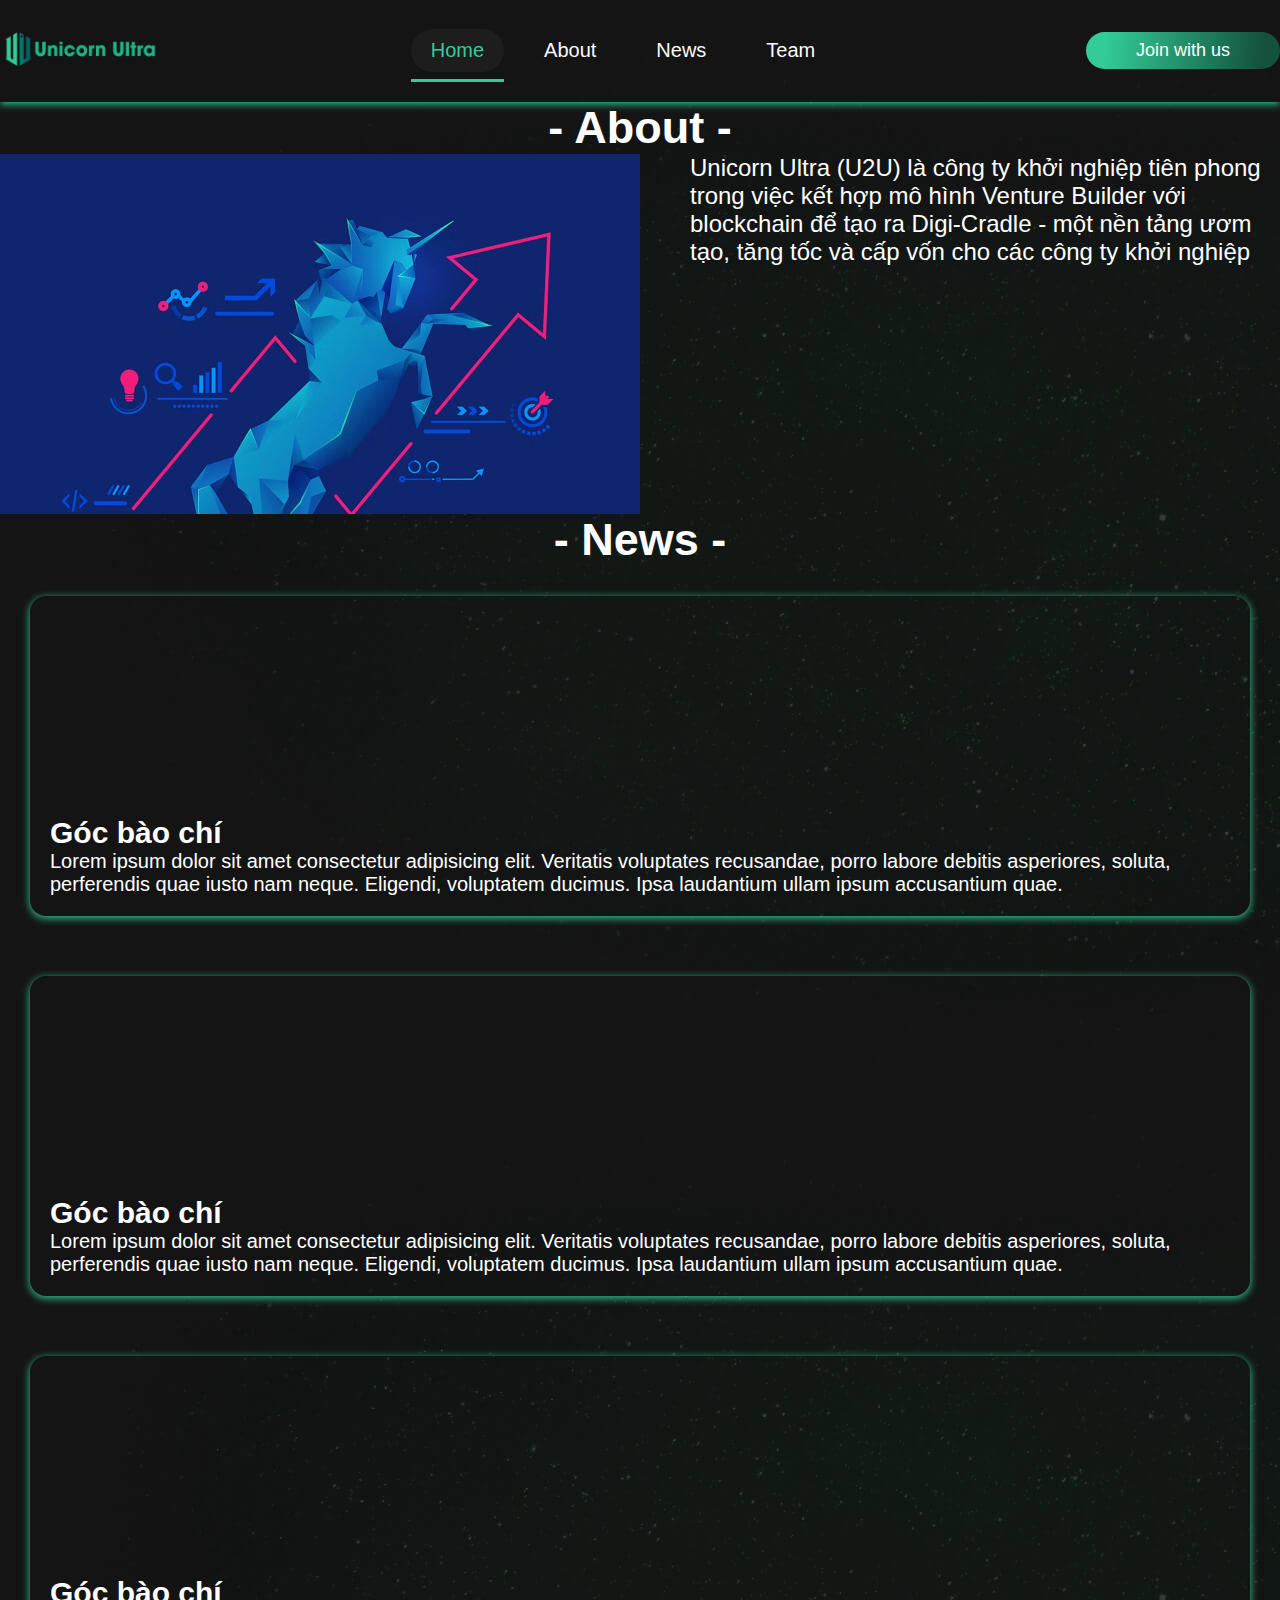
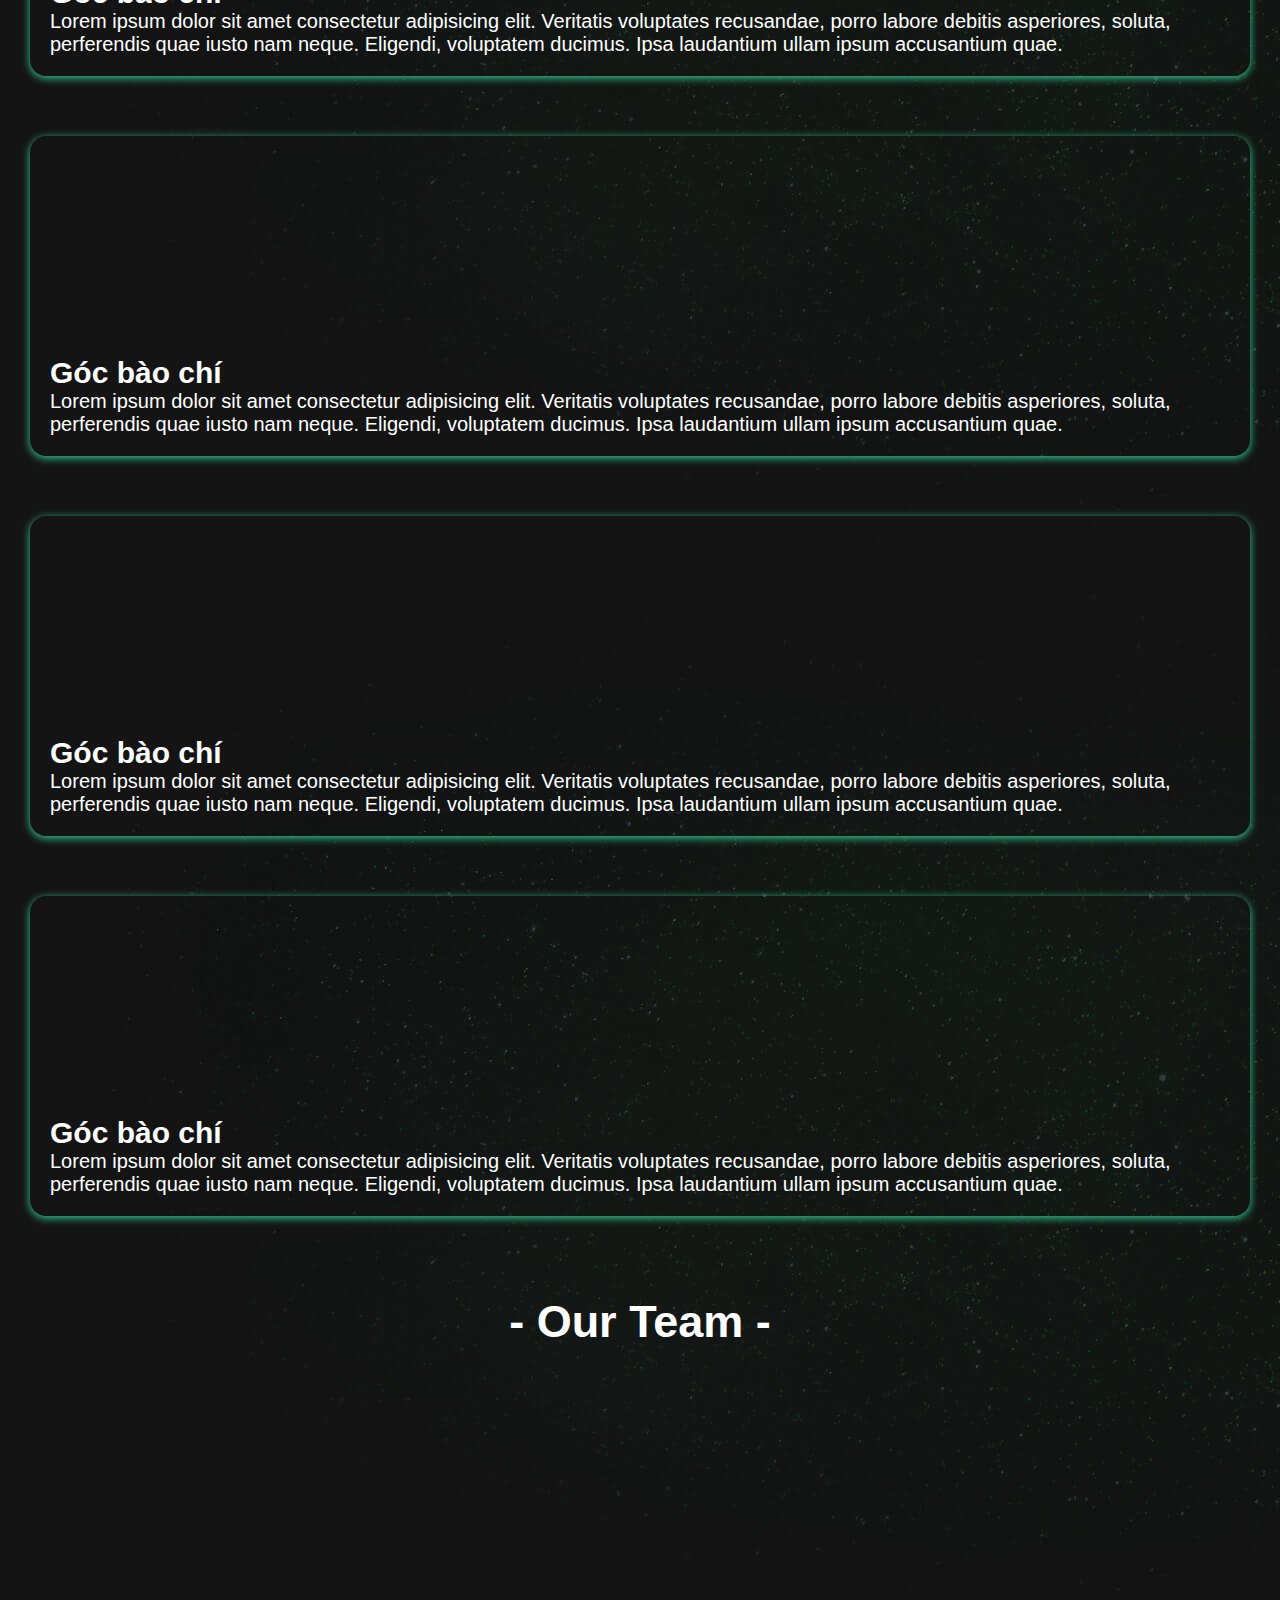
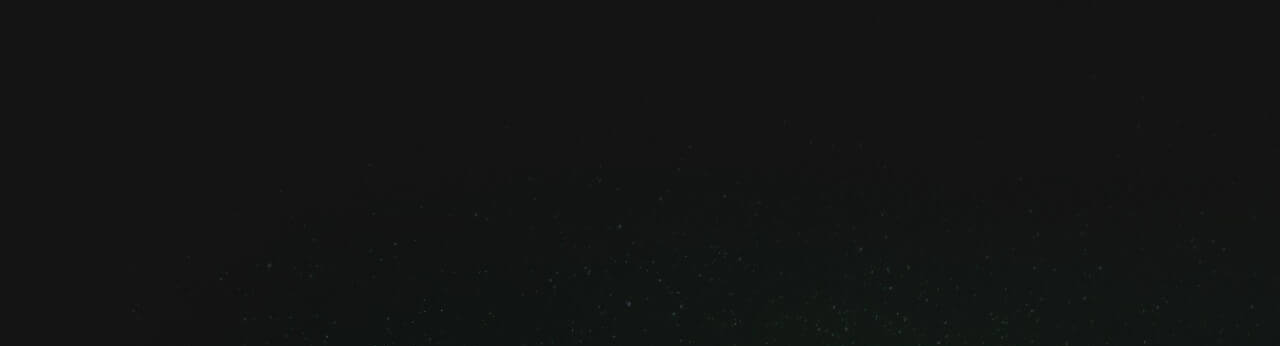
==== commit 733b82f4: "about + news" ====
--- a/pages/Home.html
+++ b/pages/Home.html
@@ -18,15 +18,38 @@
     />
 
     <!-- FontAwesome 6.2.0 CSS -->
-    <link
-      rel="stylesheet"
-      href="https://cdnjs.cloudflare.com/ajax/libs/font-awesome/6.2.0/css/all.min.css"
-      integrity="sha512-xh6O/CkQoPOWDdYTDqeRdPCVd1SpvCA9XXcUnZS2FmJNp1coAFzvtCN9BmamE+4aHK8yyUHUSCcJHgXloTyT2A=="
-      crossorigin="anonymous"
-      referrerpolicy="no-referrer"
-    />
-
-    <link rel="stylesheet" href="../css/galaxyCss.css" />
+    <!-- FontAwesome -->
+    <link
+      rel="stylesheet"
+      data-purpose="Layout StyleSheet"
+      title="Web Awesome"
+      href="/css/app-wa-462d1fe84b879d730fe2180b0e0354e0.css?vsn=d"
+    />
+    <link
+      rel="stylesheet"
+      href="https://site-assets.fontawesome.com/releases/v6.5.1/css/all.css"
+    />
+    <link
+      rel="stylesheet"
+      href="https://site-assets.fontawesome.com/releases/v6.5.1/css/sharp-thin.css"
+    />
+    <link
+      rel="stylesheet"
+      href="https://site-assets.fontawesome.com/releases/v6.5.1/css/sharp-solid.css"
+    />
+    <link
+      rel="stylesheet"
+      href="https://site-assets.fontawesome.com/releases/v6.5.1/css/sharp-regular.css"
+    />
+    <link
+      rel="stylesheet"
+      href="https://site-assets.fontawesome.com/releases/v6.5.1/css/sharp-light.css"
+    />
+
+    <!-- galaxy -->
+    <link rel="stylesheet" href="../assets/css/galaxyCss.css" />
+
+    <!-- custom -->
     <link rel="stylesheet" href="../css/style.css" />
   </head>
 
@@ -43,9 +66,9 @@
           <nav>
             <ul>
               <li class="active"><a href="#">Home</a></li>
-              <li><a href="">About</a></li>
-              <li><a href="">Blog</a></li>
-              <li><a href="">Team</a></li>
+              <li><a href="#about">About</a></li>
+              <li><a href="#news">News</a></li>
+              <li><a href="#team">Team</a></li>
             </ul>
           </nav>
           <div class="btn-login">
@@ -56,8 +79,7 @@
     </header>
 
     <!-- banner  -->
-    <section class="banner">
-      <!-- <div class="container">Hình vũ trụ</div> -->
+    <!-- <section class="banner">
       <div
         id="galaxy-frame"
         class="zoom-large data-close controls-close view-3D set-speed"
@@ -159,10 +181,189 @@
           </div>
         </div>
       </div>
+    </section> -->
+
+    <!-- About  -->
+    <section id="about" class="about">
+      <div class="container">
+        <div class="title">
+          <h2>- About -</h2>
+        </div>
+        <div class="content">
+          <img src="../image/about/unicorn-la-gi-04.jpg" alt="" />
+          <p>
+            Unicorn Ultra (U2U) là công ty khởi nghiệp tiên phong trong việc kết
+            hợp mô hình Venture Builder với blockchain để tạo ra Digi-Cradle -
+            một nền tảng ươm tạo, tăng tốc và cấp vốn cho các công ty khởi
+            nghiệp
+          </p>
+        </div>
+      </div>
     </section>
 
+    <!-- News  -->
+    <section id="news" class="news">
+      <div class="container">
+        <div class="title">
+          <h2>- News -</h2>
+        </div>
+        <div class="content news_carousel">
+          <div class="item">
+            <div class="content">
+              <div class="img-wraper">
+                <img
+                  src="https://file1.dangcongsan.vn/data/0/images/2023/10/26/upload_59/z4820135457129-95c4e17d4633da466c1ce1444dcf33bf.jpg"
+                  alt=""
+                />
+              </div>
+              <div class="text">
+                <h2>Góc bào chí</h2>
+                <p>
+                  Lorem ipsum dolor sit amet consectetur adipisicing elit.
+                  Veritatis voluptates recusandae, porro labore debitis
+                  asperiores, soluta, perferendis quae iusto nam neque.
+                  Eligendi, voluptatem ducimus. Ipsa laudantium ullam ipsum
+                  accusantium quae.
+                </p>
+                <div>
+                  <a href="https://www.google.com.vn/"
+                    ><i class="fa-sharp fa-solid fa-arrow-right"></i
+                  ></a>
+                </div>
+              </div>
+            </div>
+          </div>
+          <div class="item">
+            <div class="content">
+              <div class="img-wraper">
+                <img
+                  src="https://file1.dangcongsan.vn/data/0/images/2023/10/26/upload_59/z4820135685680-02730ce19f122434025a0370ab212314.jpg"
+                  alt=""
+                />
+              </div>
+              <div class="text">
+                <h2>Góc bào chí</h2>
+                <p>
+                  Lorem ipsum dolor sit amet consectetur adipisicing elit.
+                  Veritatis voluptates recusandae, porro labore debitis
+                  asperiores, soluta, perferendis quae iusto nam neque.
+                  Eligendi, voluptatem ducimus. Ipsa laudantium ullam ipsum
+                  accusantium quae.
+                </p>
+                <div>
+                  <a href="https://www.google.com.vn/"
+                    ><i class="fa-sharp fa-solid fa-arrow-right"></i
+                  ></a>
+                </div>
+              </div>
+            </div>
+          </div>
+          <div class="item">
+            <div class="content">
+              <div class="img-wraper">
+                <img
+                  src="https://media.vneconomy.vn/w900/images/upload/2023/03/08/f0da72d3-bbe5-48e4-92be-c22556e3cfdb.jpg"
+                  alt=""
+                />
+              </div>
+              <div class="text">
+                <h2>Góc bào chí</h2>
+                <p>
+                  Lorem ipsum dolor sit amet consectetur adipisicing elit.
+                  Veritatis voluptates recusandae, porro labore debitis
+                  asperiores, soluta, perferendis quae iusto nam neque.
+                  Eligendi, voluptatem ducimus. Ipsa laudantium ullam ipsum
+                  accusantium quae.
+                </p>
+                <div>
+                  <a href="https://www.google.com.vn/"
+                    ><i class="fa-sharp fa-solid fa-arrow-right"></i
+                  ></a>
+                </div>
+              </div>
+            </div>
+          </div>
+          <div class="item">
+            <div class="content">
+              <div class="img-wraper">
+                <img
+                  src="https://file1.dangcongsan.vn/data/0/images/2023/10/26/upload_59/z4820135457129-95c4e17d4633da466c1ce1444dcf33bf.jpg"
+                  alt=""
+                />
+              </div>
+              <div class="text">
+                <h2>Góc bào chí</h2>
+                <p>
+                  Lorem ipsum dolor sit amet consectetur adipisicing elit.
+                  Veritatis voluptates recusandae, porro labore debitis
+                  asperiores, soluta, perferendis quae iusto nam neque.
+                  Eligendi, voluptatem ducimus. Ipsa laudantium ullam ipsum
+                  accusantium quae.
+                </p>
+                <div>
+                  <a href="https://www.google.com.vn/"
+                    ><i class="fa-sharp fa-solid fa-arrow-right"></i
+                  ></a>
+                </div>
+              </div>
+            </div>
+          </div>
+          <div class="item">
+            <div class="content">
+              <div class="img-wraper">
+                <img
+                  src="https://file1.dangcongsan.vn/data/0/images/2023/10/26/upload_59/z4820135685680-02730ce19f122434025a0370ab212314.jpg"
+                  alt=""
+                />
+              </div>
+              <div class="text">
+                <h2>Góc bào chí</h2>
+                <p>
+                  Lorem ipsum dolor sit amet consectetur adipisicing elit.
+                  Veritatis voluptates recusandae, porro labore debitis
+                  asperiores, soluta, perferendis quae iusto nam neque.
+                  Eligendi, voluptatem ducimus. Ipsa laudantium ullam ipsum
+                  accusantium quae.
+                </p>
+                <div>
+                  <a href="https://www.google.com.vn/"
+                    ><i class="fa-sharp fa-solid fa-arrow-right"></i
+                  ></a>
+                </div>
+              </div>
+            </div>
+          </div>
+          <div class="item">
+            <div class="content">
+              <div class="img-wraper">
+                <img
+                  src="https://media.vneconomy.vn/w900/images/upload/2023/03/08/f0da72d3-bbe5-48e4-92be-c22556e3cfdb.jpg"
+                  alt=""
+                />
+              </div>
+              <div class="text">
+                <h2>Góc bào chí</h2>
+                <p>
+                  Lorem ipsum dolor sit amet consectetur adipisicing elit.
+                  Veritatis voluptates recusandae, porro labore debitis
+                  asperiores, soluta, perferendis quae iusto nam neque.
+                  Eligendi, voluptatem ducimus. Ipsa laudantium ullam ipsum
+                  accusantium quae.
+                </p>
+                <div>
+                  <a href="https://www.google.com.vn/"
+                    ><i class="fa-sharp fa-solid fa-arrow-right"></i
+                  ></a>
+                </div>
+              </div>
+            </div>
+          </div>
+        </div>
+      </div>
+    </section>
+
     <!-- product  -->
-    <section class="product">
+    <section id="team" class="product">
       <div class="container">
         <div class="product_title">
           <h2>- Our Team -</h2>
@@ -210,5 +411,18 @@
 
     <!-- footer  -->
     <footer></footer>
+
+    <script
+      src="https://code.jquery.com/jquery-3.7.1.min.js"
+      integrity="sha256-/JqT3SQfawRcv/BIHPThkBvs0OEvtFFmqPF/lYI/Cxo="
+      crossorigin="anonymous"
+    ></script>
+    <script
+      src="https://code.jquery.com/jquery-migrate-3.4.1.min.js"
+      integrity="sha256-UnTxHm+zKuDPLfufgEMnKGXDl6fEIjtM+n1Q6lL73ok="
+      crossorigin="anonymous"
+    ></script>
+    <script src="../assets/js/slick.min.js"></script>
+    <script type="application/javascript" src="../js/custom.js"></script>
   </body>
 </html>
--- a/assets/css/galaxyCss.css
+++ b/assets/css/galaxyCss.css
@@ -0,0 +1,1791 @@
+#universe {
+  z-index: 1;
+  position: absolute;
+  overflow: hidden;
+  width: 100%;
+  height: 100%;
+  background-position: center 40%;
+  background-repeat: no-repeat;
+  background-size: cover;
+}
+
+#solar-system {
+  position: absolute;
+  width: 100%;
+  height: 100%;
+  transform-style: preserve-3d;
+}
+
+.orbit {
+  position: absolute;
+  top: 50%;
+  left: 50%;
+  border: 1px solid rgba(51, 204, 153, 0.3);
+  border-radius: 50%;
+  transform-style: preserve-3d;
+  animation-name: orbit;
+  animation-iteration-count: infinite;
+  animation-timing-function: linear;
+}
+
+.orbit .orbit {
+  animation-name: suborbit;
+}
+
+.pos {
+  position: absolute;
+  top: 50%;
+  width: 2em;
+  height: 2em;
+  margin-top: -1em;
+  margin-left: -1em;
+  transform-style: preserve-3d;
+  animation-name: invert;
+  animation-iteration-count: infinite;
+  animation-timing-function: linear;
+}
+
+#sun,
+.planet,
+#earth .moon {
+  position: absolute;
+  top: 50%;
+  left: 50%;
+  width: 1em;
+  height: 1em;
+  margin-top: -0.5em;
+  margin-left: -0.5em;
+  border-radius: 50%;
+  transform-style: preserve-3d;
+}
+
+#sun {
+  background-repeat: no-repeat;
+  background-size: cover;
+}
+
+.planet {
+  background-color: #202020;
+  background-repeat: no-repeat;
+  background-size: cover;
+  animation-iteration-count: infinite;
+  animation-timing-function: linear;
+}
+
+.ring {
+  position: absolute;
+  top: 50%;
+  left: 50%;
+  border-radius: 50%;
+}
+
+#saturn .ring {
+  width: 2em;
+  height: 2em;
+  margin-top: -1em;
+  margin-left: -1em;
+  border: 0.3em solid rgba(51, 204, 153, 0.8);
+  animation-iteration-count: infinite;
+  animation-timing-function: linear;
+}
+
+#saturn .ring:after {
+  border-radius: 50%;
+  position: absolute;
+  content: "";
+  top: 50%;
+  left: 50%;
+  width: 2.2em;
+  height: 2.2em;
+  margin-top: -1.1em;
+  margin-left: -1.1em;
+  border: 0.07em solid rgba(51, 204, 153, 0.5);
+  box-sizing: border-box;
+  box-sizing: border-box;
+}
+
+/* --------------------------------------------------------------------------- planets index */
+#mercury {
+  z-index: 10;
+}
+
+#venus {
+  z-index: 9;
+}
+
+#earth {
+  z-index: 8;
+}
+
+#moon {
+  z-index: 7;
+}
+
+#mars {
+  z-index: 6;
+}
+
+#jupiter {
+  z-index: 5;
+}
+
+#saturn {
+  z-index: 4;
+}
+
+#uranus {
+  z-index: 3;
+}
+
+#neptune {
+  z-index: 2;
+}
+
+#sun {
+  z-index: 1;
+}
+
+/* --------------------------------------------------------------------------- animations */
+@keyframes orbit {
+  0% {
+    transform: rotateZ(0deg);
+  }
+
+  100% {
+    transform: rotateZ(-360deg);
+  }
+}
+
+@keyframes suborbit {
+  0% {
+    transform: rotateX(90deg) rotateZ(0deg);
+  }
+
+  100% {
+    transform: rotateX(90deg) rotateZ(-360deg);
+  }
+}
+
+@keyframes invert {
+  0% {
+    transform: rotateX(-90deg) rotateY(360deg) rotateZ(0deg);
+  }
+
+  100% {
+    transform: rotateX(-90deg) rotateY(0deg) rotateZ(0deg);
+  }
+}
+
+/* --------------------------------------------------------------------------- opening */
+.view-3D .opening #sun,
+.view-3D .opening .orbit,
+.view-3D .opening .pos,
+.view-3D .opening .planet,
+.view-3D .opening .satelite,
+.view-3D .opening .ring {
+  transition-duration: 4s;
+}
+
+#universe.opening #sun {
+  box-shadow: 0 0 0 rgba(255, 160, 60, 0);
+}
+
+/* --------------------------------------------------------------------------- 2D view */
+.view-2D.zoom-large #sun {
+  transform-style: flat;
+}
+
+.view-2D.zoom-large .orbit {
+  transform-style: flat;
+}
+
+.view-2D #sun,
+.view-2D .ring {
+  transform: rotateX(0deg);
+}
+
+.view-2D .planet,
+.view-2D .moon {
+  transform: rotateX(90deg);
+}
+
+/* --------------------------------------------------------------------------- 3D view */
+.view-3D.zoom-large #sun {
+  transform-style: preserve-3d;
+}
+
+.view-3D.zoom-large .orbit {
+  transform-style: preserve-3d;
+}
+
+.view-3D #solar-system {
+  transform: rotateX(75deg);
+}
+
+.view-3D #sun {
+  transform: rotateX(-90deg);
+}
+
+.view-3D .ring {
+  transform: rotateX(90deg);
+}
+
+.view-3D .planet,
+.view-3D .moon {
+  transform: rotateX(0deg);
+}
+
+/* --------------------------------------------------------------------------- large zoom */
+.zoom-large #solar-system {
+  width: 100%;
+}
+
+.zoom-large.view-2D .scale-stretched #solar-system {
+  font-size: 26%;
+}
+
+.zoom-large.view-3D .scale-stretched #solar-system {
+  font-size: 62%;
+}
+
+.zoom-large.view-2D .scale-d #solar-system {
+  font-size: 22%;
+}
+
+.zoom-large.view-3D .scale-d #solar-system {
+  font-size: 48%;
+}
+
+.zoom-large.view-2D .scale-s #solar-system {
+  font-size: 7%;
+}
+
+.zoom-large.view-3D .scale-s #solar-system {
+  font-size: 14%;
+}
+
+/* --------------------------------------------------------------------------- close zoom */
+.zoom-close #solar-system {
+  width: 200%;
+  font-size: 100%;
+}
+
+.zoom-close .scale-stretched #solar-system {
+  margin-left: -100%;
+}
+
+.zoom-close .scale-d #solar-system {
+  margin-left: -106%;
+}
+
+.zoom-close.view-2D .scale-d #solar-system {
+  font-size: 84%;
+}
+
+.zoom-close.view-3D .scale-d #solar-system {
+  font-size: 84%;
+}
+
+.zoom-close .scale-s #solar-system {
+  margin-left: -145%;
+}
+
+.zoom-close.view-2D .scale-s #solar-system {
+  font-size: 40%;
+}
+
+.zoom-close.view-3D .scale-s #solar-system {
+  font-size: 40%;
+}
+
+.zoom-close .orbit,
+.zoom-close .pos,
+.zoom-close .planet,
+.zoom-close .satelite,
+.zoom-close .ring {
+  animation-play-state: paused !important;
+  animation-duration: 0s !important;
+  animation: none !important;
+}
+
+.zoom-close.view-2D .planet,
+.zoom-close.view-2D .moon {
+  transform: rotateX(0deg);
+}
+
+.zoom-close.view-3D .planet {
+  transform: rotateX(-90deg);
+}
+
+.zoom-close.view-3D .moon {
+  transform: rotateX(90deg);
+}
+
+.zoom-close .pos {
+  left: 100% !important;
+  top: 50% !important;
+}
+
+/* --------------------------------------------------------------------------- data */
+/* --------------------------------------------------------------------------- speed */
+/* sideral years */
+#mercury .pos,
+#mercury .planet,
+#mercury.orbit {
+  animation-duration: 2.89016s;
+}
+
+#venus .pos,
+#venus .planet,
+#venus.orbit {
+  animation-duration: 7.38237s;
+}
+
+#earth .pos,
+#earth .planet,
+#earth.orbit {
+  animation-duration: 12.00021s;
+}
+
+#earth .orbit .pos,
+#earth .orbit {
+  animation-duration: 0.89764s;
+}
+
+#mars .pos,
+#mars .planet,
+#mars.orbit {
+  animation-duration: 22.57017s;
+}
+
+#jupiter .pos,
+#jupiter .planet,
+#jupiter.orbit {
+  animation-duration: 142.35138s;
+}
+
+#saturn .pos,
+#saturn .planet,
+#saturn.orbit,
+#saturn .ring {
+  animation-duration: 353.36998s;
+}
+
+#uranus .pos,
+#uranus .planet,
+#uranus.orbit {
+  animation-duration: 1008.20215s;
+}
+
+#neptune .pos,
+#neptune .planet,
+#neptune.orbit {
+  animation-duration: 1977.49584s;
+}
+
+/* --------------------------------------------------------------------------- planets sizes */
+/* --------------------------------------------------------------------------- stretched sizes */
+.scale-stretched #sun {
+  font-size: 32em;
+  border-radius: 0;
+}
+
+.scale-stretched #mercury .planet {
+  font-size: 1.5em;
+}
+
+.scale-stretched #venus .planet {
+  font-size: 3.72em;
+}
+
+.scale-stretched #earth .planet {
+  font-size: 3.92em;
+}
+
+.scale-stretched #earth .moon {
+  font-size: 1.2em;
+}
+
+.scale-stretched #mars .planet {
+  font-size: 2.9em;
+}
+
+.scale-stretched #jupiter .planet {
+  font-size: 12em;
+}
+
+.scale-stretched #saturn .planet {
+  font-size: 10.8em;
+}
+
+.scale-stretched #uranus .planet {
+  font-size: 4.68em;
+}
+
+.scale-stretched #neptune .planet {
+  font-size: 4.9em;
+}
+
+/* --------------------------------------------------------------------------- scaled sizes */
+/*
+(planets radius * 2) * ratio
+*/
+/*$distanceScaleRatio:   0.000075em;*/
+/* --------------------------------------------------------------------------- planets distance scale sizes */
+.scale-d #sun {
+  font-size: 41.73048em;
+}
+
+.scale-d #mercury .planet {
+  font-size: 0.14634em;
+}
+
+.scale-d #venus .planet {
+  font-size: 0.36306em;
+}
+
+.scale-d #earth .planet {
+  font-size: 0.38226em;
+}
+
+.scale-d #earth .moon {
+  font-size: 0.08226em;
+}
+
+.scale-d #mars .planet {
+  font-size: 0.20334em;
+}
+
+.scale-d #jupiter .planet {
+  font-size: 4.19466em;
+}
+
+.scale-d #saturn .planet {
+  font-size: 3.49392em;
+}
+
+.scale-d #uranus .planet {
+  font-size: 1.52172em;
+}
+
+.scale-d #neptune .planet {
+  font-size: 1.47732em;
+}
+
+/* --------------------------------------------------------------------------- planet size scale sizes */
+.scale-s #sun {
+  font-size: 417.3048em;
+}
+
+.scale-s #mercury .planet {
+  font-size: 1.4634em;
+}
+
+.scale-s #venus .planet {
+  font-size: 3.6306em;
+}
+
+.scale-s #earth .planet {
+  font-size: 3.8226em;
+}
+
+.scale-s #earth .moon {
+  font-size: 0.8226em;
+}
+
+.scale-s #mars .planet {
+  font-size: 2.0334em;
+}
+
+.scale-s #jupiter .planet {
+  font-size: 41.9466em;
+}
+
+.scale-s #saturn .planet {
+  font-size: 34.9392em;
+}
+
+.scale-s #uranus .planet {
+  font-size: 15.2172em;
+}
+
+.scale-s #neptune .planet {
+  font-size: 14.7732em;
+}
+
+/* --------------------------------------------------------------------------- stretched orbits */
+.scale-stretched #mercury.orbit {
+  width: 32em;
+  height: 32em;
+  margin-top: -16em;
+  margin-left: -16em;
+}
+
+.scale-stretched #venus.orbit {
+  width: 40em;
+  height: 40em;
+  margin-top: -20em;
+  margin-left: -20em;
+}
+
+.scale-stretched #earth.orbit {
+  width: 56em;
+  height: 56em;
+  margin-top: -28em;
+  margin-left: -28em;
+}
+
+.scale-stretched #earth .orbit {
+  width: 6em;
+  height: 6em;
+  margin-top: -3em;
+  margin-left: -3em;
+}
+
+.scale-stretched #mars.orbit {
+  width: 72em;
+  height: 72em;
+  margin-top: -36em;
+  margin-left: -36em;
+}
+
+.scale-stretched #jupiter.orbit {
+  width: 100em;
+  height: 100em;
+  margin-top: -50em;
+  margin-left: -50em;
+}
+
+.scale-stretched #saturn.orbit {
+  width: 150em;
+  height: 150em;
+  margin-top: -75em;
+  margin-left: -75em;
+}
+
+.scale-stretched #uranus.orbit {
+  width: 186em;
+  height: 186em;
+  margin-top: -93em;
+  margin-left: -93em;
+}
+
+.scale-stretched #neptune.orbit {
+  width: 210em;
+  height: 210em;
+  margin-top: -105em;
+  margin-left: -105em;
+}
+
+/* --------------------------------------------------------------------------- scaled orbits */
+/* --------------------------------------------------------------------------- distance scale orbits */
+.scale-d #mercury.orbit {
+  width: 44.74176em;
+  height: 44.74176em;
+  margin-top: -22.37088em;
+  margin-left: -22.37088em;
+}
+
+.scale-d #venus.orbit {
+  width: 47.35737em;
+  height: 47.35737em;
+  margin-top: -23.67869em;
+  margin-left: -23.67869em;
+}
+
+.scale-d #earth.orbit {
+  width: 49.50959em;
+  height: 49.50959em;
+  margin-top: -24.75479em;
+  margin-left: -24.75479em;
+}
+
+.scale-d #mars.orbit {
+  width: 53.58356em;
+  height: 53.58356em;
+  margin-top: -26.79178em;
+  margin-left: -26.79178em;
+}
+
+.scale-d #jupiter.orbit {
+  width: 82.2042em;
+  height: 82.2042em;
+  margin-top: -41.1021em;
+  margin-left: -41.1021em;
+}
+
+.scale-d #saturn.orbit {
+  width: 115.91713em;
+  height: 115.91713em;
+  margin-top: -57.95857em;
+  margin-left: -57.95857em;
+}
+
+.scale-d #uranus.orbit {
+  width: 191.00471em;
+  height: 191.00471em;
+  margin-top: -95.50235em;
+  margin-left: -95.50235em;
+}
+
+.scale-d #neptune.orbit {
+  width: 275.64709em;
+  height: 275.64709em;
+  margin-top: -137.82355em;
+  margin-left: -137.82355em;
+}
+
+/* Moon */
+.scale-d #earth .orbit {
+  width: 1em;
+  height: 1em;
+  margin-top: -0.5em;
+  margin-left: -0.5em;
+}
+
+/* --------------------------------------------------------------------------- size scale orbits */
+.scale-s #mercury.orbit {
+  width: 441.3048em;
+  height: 441.3048em;
+  margin-top: -220.6524em;
+  margin-left: -220.6524em;
+}
+
+.scale-s #venus.orbit {
+  width: 457.3048em;
+  height: 457.3048em;
+  margin-top: -228.6524em;
+  margin-left: -228.6524em;
+}
+
+.scale-s #earth.orbit {
+  width: 473.3048em;
+  height: 473.3048em;
+  margin-top: -236.6524em;
+  margin-left: -236.6524em;
+}
+
+.scale-s #mars.orbit {
+  width: 489.3048em;
+  height: 489.3048em;
+  margin-top: -244.6524em;
+  margin-left: -244.6524em;
+}
+
+.scale-s #jupiter.orbit {
+  width: 561.3048em;
+  height: 561.3048em;
+  margin-top: -280.6524em;
+  margin-left: -280.6524em;
+}
+
+.scale-s #saturn.orbit {
+  width: 705.3048em;
+  height: 705.3048em;
+  margin-top: -352.6524em;
+  margin-left: -352.6524em;
+}
+
+.scale-s #uranus.orbit {
+  width: 817.3048em;
+  height: 817.3048em;
+  margin-top: -408.6524em;
+  margin-left: -408.6524em;
+}
+
+.scale-s #neptune.orbit {
+  width: 881.3048em;
+  height: 881.3048em;
+  margin-top: -440.6524em;
+  margin-left: -440.6524em;
+}
+
+/* Moon */
+.scale-s #earth .orbit {
+  width: 1em;
+  height: 1em;
+  margin-top: -0.5em;
+  margin-left: -0.5em;
+}
+
+/* --------------------------------------------------------------------------- text infos data */
+/* --------------------------------------------------------------------------- speed */
+.set-speed dl.infos dd span:after {
+  content: "Transaction";
+}
+
+.set-speed #sun dl.infos dd:after {
+  content: "0 km/h";
+}
+
+.set-speed #mercury dl.infos dd:after {
+  content: "170,503 km/h";
+}
+
+.set-speed #venus dl.infos dd:after {
+  content: "126,074 km/h";
+}
+
+.set-speed #earth dl.infos dd:after {
+  content: "16,000,000";
+}
+
+.set-speed #mars dl.infos dd:after {
+  content: "86,677 km/h";
+}
+
+.set-speed #jupiter dl.infos dd:after {
+  content: "47,002 km/h";
+}
+
+.set-speed #saturn dl.infos dd:after {
+  content: "34,701 km/h";
+}
+
+.set-speed #uranus dl.infos dd:after {
+  content: "24,477 km/h";
+}
+
+.set-speed #neptune dl.infos dd:after {
+  content: "19,566 km/h";
+}
+
+/* --------------------------------------------------------------------------- size */
+.set-size dl.infos dd span:after {
+  content: "Equatorial Circumference";
+}
+
+.set-size #sun dl.infos dd:after {
+  content: "4,370,005 km";
+}
+
+.set-size #mercury dl.infos dd:after {
+  content: "15,329 km";
+}
+
+.set-size #venus dl.infos dd:after {
+  content: "38,024 km";
+}
+
+.set-size #earth dl.infos dd:after {
+  content: "40,030 km";
+}
+
+.set-size #mars dl.infos dd:after {
+  content: "21,296 km";
+}
+
+.set-size #jupiter dl.infos dd:after {
+  content: "439,263 km";
+}
+
+.set-size #saturn dl.infos dd:after {
+  content: "365,882 km";
+}
+
+.set-size #uranus dl.infos dd:after {
+  content: "159,354 km";
+}
+
+.set-size #neptune dl.infos dd:after {
+  content: "154,704 km";
+}
+
+/* --------------------------------------------------------------------------- distance */
+.set-distance dl.infos dd span:after {
+  content: "From Sun";
+}
+
+.set-distance #sun dl.infos dd span:after {
+  content: "From Earth";
+}
+
+.set-distance #sun dl.infos dd:after {
+  content: "149,598,262 km";
+}
+
+.set-distance #mercury dl.infos dd:after {
+  content: "57,909,227 km";
+}
+
+.set-distance #venus dl.infos dd:after {
+  content: "108,209,475 km";
+}
+
+.set-distance #earth dl.infos dd:after {
+  content: "149,598,262 km";
+}
+
+.set-distance #mars dl.infos dd:after {
+  content: "227,943,824 km";
+}
+
+.set-distance #jupiter dl.infos dd:after {
+  content: "778,340,821 km";
+}
+
+.set-distance #saturn dl.infos dd:after {
+  content: "1,426,666,422 km";
+}
+
+.set-distance #uranus dl.infos dd:after {
+  content: "2,870,658,186 km";
+}
+
+.set-distance #neptune dl.infos dd:after {
+  content: "4,498,396,441 km";
+}
+
+/* --------------------------------------------------------------------------- planets starting position and lighting effect */
+/* --------------------------------------------------------------------------- mercury ; pos: Top */
+#mercury .pos {
+  left: 50%;
+  top: -1%;
+}
+
+#mercury .planet {
+  animation-name: shadow-mercury;
+}
+
+@keyframes shadow-mercury {
+  0% {
+    box-shadow: inset 0 0 1px rgba(0, 0, 0, 0.5);
+    /* TOP */
+  }
+
+  25% {
+    box-shadow: inset 4px 0 2px rgba(0, 0, 0, 0.5);
+    /* LEFT */
+  }
+
+  50% {
+    box-shadow: inset 13px -5px 4px rgba(0, 0, 0, 0.5);
+    /* BOTTOM */
+  }
+
+  50.01% {
+    box-shadow: inset -13px -5px 4px rgba(0, 0, 0, 0.5);
+    /* BOTTOM */
+  }
+
+  75% {
+    box-shadow: inset -4px 0 2px rgba(0, 0, 0, 0.5);
+    /* RIGHT */
+  }
+
+  100% {
+    box-shadow: inset 0 0 1px rgba(0, 0, 0, 0.5);
+    /* TOP */
+  }
+}
+
+.scaled.view-2D #mercury .planet,
+.scaled.view-3D #mercury .planet {
+  box-shadow: inset -4px 0 2px rgba(0, 0, 0, 0.5);
+  /* RIGHT */
+}
+
+/* --------------------------------------------------------------------------- venus ; pos: Left */
+#venus .pos {
+  left: 0;
+  top: 50%;
+}
+
+#venus .planet {
+  animation-name: shadow-venus;
+}
+
+@keyframes shadow-venus {
+  0% {
+    box-shadow: inset 4px 0 2px rgba(0, 0, 0, 0.5);
+    /* LEFT */
+  }
+
+  25% {
+    box-shadow: inset 22px -20px 10px rgba(0, 0, 0, 0.5);
+    /* BOTTOM */
+  }
+
+  25.5% {
+    box-shadow: inset -22px -20px 10px rgba(0, 0, 0, 0.5);
+    /* BOTTOM */
+  }
+
+  50% {
+    box-shadow: inset -4px 0 2px rgba(0, 0, 0, 0.5);
+    /* RIGHT */
+  }
+
+  75% {
+    box-shadow: inset 0 0 1px rgba(0, 0, 0, 0.5);
+    /* TOP */
+  }
+
+  100% {
+    box-shadow: inset 4px 0 2px rgba(0, 0, 0, 0.5);
+    /* LEFT */
+  }
+}
+
+.scaled.view-2D #venus .planet,
+.scaled.view-3D #venus .planet {
+  box-shadow: inset -4px 0 2px rgba(0, 0, 0, 0.5);
+  /* RIGHT */
+}
+
+/* --------------------------------------------------------------------------- earth ; pos: Right */
+#earth .pos {
+  left: 100%;
+  top: 50%;
+}
+
+#earth .planet {
+  animation-name: shadow-earth;
+}
+
+@keyframes shadow-earth {
+  0% {
+    box-shadow: inset -4px 0 2px rgba(0, 0, 0, 0.5);
+    /* RIGHT */
+  }
+
+  25% {
+    box-shadow: inset 0 0 1px rgba(0, 0, 0, 0.5);
+    /* TOP */
+  }
+
+  50% {
+    box-shadow: inset 4px 0 2px rgba(0, 0, 0, 0.5);
+    /* LEFT */
+  }
+
+  75% {
+    box-shadow: inset 24px -20px 15px rgba(0, 0, 0, 0.5);
+    /* BOTTOM */
+  }
+
+  75.01% {
+    box-shadow: inset -24px -20px 15px rgba(0, 0, 0, 0.5);
+    /* BOTTOM */
+  }
+
+  100% {
+    box-shadow: inset -4px 0 2px rgba(0, 0, 0, 0.5);
+    /* RIGHT */
+  }
+}
+
+.scaled.view-2D #earth .planet,
+.scaled.view-3D #earth .planet {
+  box-shadow: inset -4px 0 2px rgba(0, 0, 0, 0.5);
+  /* RIGHT */
+}
+
+/* --------------------------------------------------------------------------- moon */
+#earth .orbit .pos {
+  left: 100%;
+  top: 50%;
+}
+
+/* --------------------------------------------------------------------------- mars ; pos: Bottom */
+#mars .pos {
+  left: 50%;
+  top: 100%;
+}
+
+#mars .planet {
+  animation-name: shadow-mars;
+}
+
+@keyframes shadow-mars {
+  0% {
+    box-shadow: inset -18px -10px 10px rgba(0, 0, 0, 0.5);
+    /* BOTTOM */
+  }
+
+  25% {
+    box-shadow: inset -4px 0 2px rgba(0, 0, 0, 0.5);
+    /* RIGHT */
+  }
+
+  50% {
+    box-shadow: inset 0 1px 1px rgba(0, 0, 0, 0.5);
+    /* TOP */
+  }
+
+  75% {
+    box-shadow: inset 4px 0 2px rgba(0, 0, 0, 0.5);
+    /* LEFT */
+  }
+
+  99.99% {
+    box-shadow: inset 18px -10px 10px rgba(0, 0, 0, 0.5);
+    /* BOTTOM */
+  }
+
+  100% {
+    box-shadow: inset -18px -10px 10px rgba(0, 0, 0, 0.5);
+    /* BOTTOM */
+  }
+}
+
+.scaled.view-2D #mars .planet,
+.scaled.view-3D #mars .planet {
+  box-shadow: inset -4px 0 2px rgba(0, 0, 0, 0.5);
+  /* RIGHT */
+}
+
+/* --------------------------------------------------------------------------- jupiter ; pos: Right */
+#jupiter .pos {
+  left: 100%;
+  top: 50%;
+}
+
+#jupiter .planet {
+  animation-name: shadow-jupiter;
+}
+
+@keyframes shadow-jupiter {
+  0% {
+    box-shadow: inset -16px 0 5px rgba(0, 0, 0, 0.5);
+    /* RIGHT */
+  }
+
+  25% {
+    box-shadow: inset 0 3px 2px rgba(0, 0, 0, 0.5);
+    /* TOP */
+  }
+
+  50% {
+    box-shadow: inset 16px 0 5px rgba(0, 0, 0, 0.5);
+    /* LEFT */
+  }
+
+  75% {
+    box-shadow: inset 94px -30px 40px rgba(0, 0, 0, 0.5);
+    /* BOTTOM */
+  }
+
+  75.01% {
+    box-shadow: inset -94px -30px 40px rgba(0, 0, 0, 0.5);
+    /* BOTTOM */
+  }
+
+  100% {
+    box-shadow: inset -16px 0 5px rgba(0, 0, 0, 0.5);
+    /* RIGHT */
+  }
+}
+
+.scaled.view-2D #jupiter .planet,
+.scaled.view-3D #jupiter .planet {
+  box-shadow: inset -16px 0 5px rgba(0, 0, 0, 0.5);
+  /* RIGHT */
+}
+
+/* --------------------------------------------------------------------------- saturn ; pos: Left */
+#saturn .pos {
+  left: 0%;
+  top: 50%;
+}
+
+#saturn .planet {
+  animation-name: shadow-saturn;
+}
+
+@keyframes shadow-saturn {
+  0% {
+    box-shadow: inset 16px 0 5px rgba(0, 0, 0, 0.5);
+    /* LEFT */
+  }
+
+  25% {
+    box-shadow: inset 80px -30px 50px rgba(0, 0, 0, 0.5);
+    /* BOTTOM */
+  }
+
+  25.01% {
+    box-shadow: inset -94px -30px 40px rgba(0, 0, 0, 0.5);
+    /* BOTTOM */
+  }
+
+  50% {
+    box-shadow: inset -16px 0 5px rgba(0, 0, 0, 0.5);
+    /* RIGHT */
+  }
+
+  75% {
+    box-shadow: inset -2px 3px 2px rgba(0, 0, 0, 0.5);
+    /* TOP */
+  }
+
+  100% {
+    box-shadow: inset 16px 0 5px rgba(0, 0, 0, 0.5);
+    /* LEFT */
+  }
+}
+
+.scaled.view-2D #saturn .planet,
+.scaled.view-3D #saturn .planet {
+  box-shadow: inset -16px 0 5px rgba(0, 0, 0, 0.5);
+  /* RIGHT */
+}
+
+/* --------------------------------------------------------------------------- saturn ring */
+/*
+
+#saturn .ring           { animation-name:     shadow-saturn-ring; }
+
+@keyframes 
+shadow-saturn-ring{ 0%   { box-shadow: inset -16px  0      4px   rgba(20, 40, 50, 0.45); opacity: .4; }
+                  25%    { box-shadow: inset -5px   -30px   12px  rgba(20, 40, 50, 0.3);  opacity: 1; }
+                  25.01% { box-shadow: inset 5px    -30px   12px  rgba(20, 40, 50, 0.3);  opacity: 1; }
+                  50%    { box-shadow: inset 16px   0      4px   rgba(20, 40, 50, 0.45);  opacity: .4; }
+                  75%    { box-shadow: inset 0      30px  50px  rgba(20, 40, 50, 0);  opacity: .3; }
+                  100%   { box-shadow: inset -16px  0      4px   rgba(20, 40, 50, 0.45);  opacity: .4; }
+                }
+
+.scaled.view-2D #saturn .ring,
+.scaled.view-3D #saturn .ring { box-shadow: inset 16px   0      4px   rgba(20, 40, 50, 0.6); }
+
+*/
+/* --------------------------------------------------------------------------- uranus ; pos: Left */
+#uranus .pos {
+  left: 0;
+  top: 50%;
+}
+
+#uranus .planet {
+  animation-name: shadow-uranus;
+}
+
+@keyframes shadow-uranus {
+  0% {
+    box-shadow: inset 8px 0 5px rgba(0, 0, 0, 0.5);
+    /* LEFT */
+  }
+
+  25% {
+    box-shadow: inset 40px -15px 40px rgba(0, 0, 0, 0.5);
+    /* BOTTOM */
+  }
+
+  25.01% {
+    box-shadow: inset -40px -15px 40px rgba(0, 0, 0, 0.5);
+    /* BOTTOM */
+  }
+
+  50% {
+    box-shadow: inset -8px 0 5px rgba(0, 0, 0, 0.5);
+    /* RIGHT */
+  }
+
+  75% {
+    box-shadow: inset 0 0 2px rgba(0, 0, 0, 0.5);
+    /* TOP */
+  }
+
+  100% {
+    box-shadow: inset 8px 0 5px rgba(0, 0, 0, 0.5);
+    /* LEFT */
+  }
+}
+
+.scaled.view-2D #uranus .planet,
+.scaled.view-3D #uranus .planet {
+  box-shadow: inset -8px 0 5px rgba(0, 0, 0, 0.5);
+  /* RIGHT */
+}
+
+/* --------------------------------------------------------------------------- neptune ; pos: Top */
+#neptune .pos {
+  left: 50%;
+  top: 0;
+}
+
+#neptune .planet {
+  animation-name: shadow-neptune;
+}
+
+@keyframes shadow-neptune {
+  0% {
+    box-shadow: inset 0 0 2px rgba(0, 0, 0, 0.5);
+    /* TOP */
+  }
+
+  25% {
+    box-shadow: inset 12px 0 5px rgba(0, 0, 0, 0.5);
+    /* LEFT */
+  }
+
+  50% {
+    box-shadow: inset 50px -15px 40px rgba(0, 0, 0, 0.5);
+    /* BOTTOM */
+  }
+
+  50.01% {
+    box-shadow: inset -50px -15px 40px rgba(0, 0, 0, 0.5);
+    /* BOTTOM */
+  }
+
+  75% {
+    box-shadow: inset -12px 0 5px rgba(0, 0, 0, 0.5);
+    /* RIGHT */
+  }
+
+  100% {
+    box-shadow: inset 0 0 2px rgba(0, 0, 0, 0.5);
+    /* TOP */
+  }
+}
+
+.scaled.view-2D #neptune .planet,
+.scaled.view-3D #neptune .planet {
+  box-shadow: inset -12px 0 5px rgba(0, 0, 0, 0.5);
+  /* RIGHT */
+}
+
+/* --------------------------------------------------------------------------- DEBUG 
+.pos, 
+.planet, 
+.orbit,
+.ring { animation-duration: 20s!important; }
+
+/* */
+/* --------------------------------------------------------------------------- navigation styles */
+dl.infos {
+  position: absolute;
+  display: block;
+  opacity: 0;
+  width: 100%;
+  height: 100%;
+  margin-top: -90%;
+  margin-left: 90%;
+  padding-left: 100%;
+  transform-origin: 100% 100%;
+  transform-style: preserve-3d;
+  transform: rotateX(90deg);
+}
+
+dl.infos:before {
+  position: absolute;
+  content: "";
+  width: 15px;
+  height: 30px;
+  left: 15px;
+  bottom: 0;
+  border-top: 1px solid white;
+  border-left: 1px solid white;
+  transform-style: preserve-3d;
+  transform: skew(-45deg, 0deg);
+  box-shadow: inset 1px 1px black;
+}
+
+dl.infos dt {
+  position: absolute;
+  width: 100px;
+  left: 14px;
+  margin-bottom: 26px;
+  bottom: 15px;
+  color: #33cc99;
+  font-size: 15px;
+}
+
+dl.infos dd:after {
+  position: absolute;
+  left: -35px;
+  bottom: 12px;
+  width: 300px;
+  color: #fff;
+  font-size: 22px;
+}
+
+dl.infos dd span:after {
+  position: absolute;
+  left: 0;
+  bottom: 0;
+  width: 175px;
+  color: #fff;
+  font-size: 12px;
+}
+
+.sun #sun .infos,
+.mercury #mercury .infos,
+.venus #venus .infos,
+.earth #earth .infos,
+.mars #mars .infos,
+.jupiter #jupiter .infos,
+.saturn #saturn .infos,
+.uranus #uranus .infos,
+.neptune #neptune .infos {
+  display: block;
+  opacity: 1;
+  transform: rotateX(0deg);
+}
+
+.mercury #mercury.orbit,
+.venus #venus.orbit,
+.earth #earth.orbit,
+.mars #mars.orbit,
+.jupiter #jupiter.orbit,
+.saturn #saturn.orbit,
+.uranus #uranus.orbit,
+.neptune #neptune.orbit {
+  border: 2px solid #33cc99;
+}
+
+.hide-UI h1,
+.hide-UI #data,
+.hide-UI dl.infos,
+.hide-UI #controls {
+  opacity: 0 !important;
+  margin-top: -30px;
+}
+
+.hide-UI #data {
+  margin-bottom: -30px;
+}
+
+.hide-UI .orbit {
+  border: 1px solid rgba(255, 255, 255, 0.2) !important;
+}
+
+h1 {
+  width: 100%;
+  font-weight: 600;
+  font-size: 14px;
+  text-align: center;
+  color: rgba(255, 255, 255, 0.8);
+}
+
+h1 span,
+#navbar h1 a {
+  display: inline;
+  position: relative;
+  padding: 0;
+  font-weight: 300;
+  font-size: 14px;
+  text-align: center;
+  color: rgba(255, 255, 255, 0.5);
+}
+
+#navbar,
+#controls,
+#data {
+  background: rgba(0, 0, 0, 0.4);
+}
+
+#navbar {
+  z-index: 99;
+  position: absolute;
+  top: 0;
+  left: 0;
+  padding: 16px;
+  width: 100%;
+  height: 48px;
+}
+
+#navbar a,
+#data a,
+#controls label {
+  color: rgba(255, 255, 255, 0.6);
+  display: block;
+  position: relative;
+  text-decoration: none;
+}
+
+#navbar a:hover,
+#data a:hover,
+#controls label:hover {
+  color: #fff;
+}
+
+#data a.active {
+  color: #0cf;
+}
+
+#navbar a {
+  position: absolute;
+  top: 0;
+  height: 48px;
+  padding: 16px;
+  font-size: 14px;
+}
+
+#toggle-data {
+  left: 0;
+}
+
+#toggle-controls {
+  right: 0;
+}
+
+#data,
+#controls {
+  z-index: 99;
+  position: fixed;
+  opacity: 1;
+  top: 49px;
+  padding: 16px;
+}
+
+.data-close #data {
+  left: -100%;
+}
+
+.data-open #data {
+  left: 0px;
+}
+
+.controls-close #controls {
+  right: -100%;
+}
+
+.controls-open #controls {
+  right: 0px;
+}
+
+#data a {
+  margin-bottom: 1px;
+  padding: 6px 10px;
+  font-size: 18px;
+}
+
+#controls label {
+  opacity: 0.6;
+  height: 24px;
+  margin-bottom: 28px;
+}
+
+#controls label:hover {
+  opacity: 1;
+}
+
+#controls label:before {
+  position: absolute;
+  display: block;
+  width: 20px;
+  height: 20px;
+  margin-top: 3px;
+  text-align: center;
+  color: #fff;
+  z-index: 99;
+}
+
+#controls label span {
+  display: block;
+  margin-left: 36px;
+  padding-top: 4px;
+  font-size: 18px;
+  color: #fff;
+}
+
+#controls input {
+  display: block;
+  appearance: none;
+}
+
+#controls input[type="radio"]:before {
+  content: "";
+  display: block;
+  position: absolute;
+  width: 22px;
+  height: 22px;
+  border: 2px solid #fff;
+  border-radius: 16px;
+}
+
+#controls input:checked[type="radio"]:after {
+  content: "";
+  display: block;
+  top: 3px;
+  margin-left: 3px;
+  position: absolute;
+  width: 20px;
+  height: 20px;
+  border-radius: 10px;
+  background: #fff;
+  z-index: 99;
+}
+
+#controls input[type="checkbox"]:before {
+  content: "";
+  display: block;
+  position: absolute;
+  width: 100px;
+  height: 22px;
+  border: 2px solid #fff;
+  border-radius: 16px;
+}
+
+#controls input[type="checkbox"]:after {
+  content: "";
+  display: block;
+  top: 3px;
+  position: absolute;
+  width: 20px;
+  height: 20px;
+  border-radius: 10px;
+  background: #fff;
+  z-index: 99;
+}
+
+#controls label.set-view:before {
+  font: bold small-caps 11px/20px sans-serif;
+}
+
+.view-3D #controls label.set-view:before {
+  content: "2D";
+  margin-left: 82px;
+}
+
+.view-2D #controls label.set-view:before {
+  content: "3D";
+  margin-left: 7px;
+}
+
+.view-3D #controls .set-view input:after {
+  margin-left: 3px;
+}
+
+.view-2D #controls .set-view input:after {
+  margin-left: 81px;
+}
+
+#controls label.set-zoom:before {
+  font: normal small-caps 18px/14px sans-serif;
+}
+
+.zoom-large #controls label.set-zoom:before {
+  content: "+";
+  margin-left: 82px;
+}
+
+.zoom-close #controls label.set-zoom:before {
+  content: "-";
+  margin-left: 7px;
+}
+
+.zoom-large #controls .set-zoom input:after {
+  margin-left: 3px;
+}
+
+.zoom-close #controls .set-zoom input:after {
+  margin-left: 81px;
+}
+
+/* --------------------------------------------------------------------------- transitions */
+.pos {
+  transition-property: top, left;
+}
+
+#solar-system,
+.orbit,
+.planet,
+.satelite,
+.ring {
+  transition-property: width, height, top, left, margin-left, margin-top,
+    webkit-transform;
+}
+
+#sun,
+.icon {
+  transition-property: width, height, webkit-transform;
+}
+
+#solar-system,
+#sun,
+.orbit,
+.pos,
+.planet,
+.satelite,
+.ring,
+.infos,
+.icon {
+  transition-duration: 0.8s;
+  transition-timing-function: ease-in-out;
+}
+
+#solar-system,
+#sun,
+.planet,
+.satelite,
+.ring {
+  transition-delay: 0s;
+}
+
+.pos {
+  transition-delay: 1s;
+}
+
+.opening #solar-system,
+.opening #sun,
+.opening .orbit,
+.opening .pos,
+.opening .planet,
+.opening .satelite,
+.opening .ring,
+.opening .infos,
+.opening h1,
+.opening #data,
+.opening dl.infos,
+.opening #controls {
+  transition-duration: 0s;
+  transition-delay: 0s;
+}
+
+.opening .pos {
+  transition-delay: 0s;
+}
+
+h1,
+#data,
+#controls {
+  transition-property: opacity, margin;
+  transition-duration: 0.8s;
+  transition-timing-function: ease-in-out;
+}
+
+h1 {
+  transition-delay: 0.35s;
+}
+
+#data {
+  transition-delay: 0.7s;
+}
+
+#controls {
+  transition-delay: 1s;
+}
+
+#galaxy-frame {
+  padding-bottom: 100px;
+  padding-top: 20px;
+}
+
+#sun {
+  background-image: url("https://uniultra.xyz/fe-theme/css/../images/icon-logo-u2u.png?v=1.0");
+}
+
+#mercury .planet {
+  background-image: url("https://uniultra.xyz/fe-theme/css/../images/icon-chain.png?v=1.0");
+}
+
+#venus .planet {
+  background-image: url("https://uniultra.xyz/fe-theme/css/../images/icon-chain.png?v=1.0");
+}
+
+#earth .planet {
+  background-image: url("https://uniultra.xyz/fe-theme/css/../images/icon-chain.png?v=1.0");
+}
+
+#earth .moon {
+  background-color: #33cc99;
+}
+
+#mars .planet {
+  background-image: url("https://uniultra.xyz/fe-theme/css/../images/icon-chain.png?v=1.0");
+}
+
+#jupiter .planet {
+  background-image: url("https://uniultra.xyz/fe-theme/css/../images/icon-chain.png?v=1.0");
+}
+
+#saturn .planet {
+  background-image: url("https://uniultra.xyz/fe-theme/css/../images/icon-chain.png?v=1.0");
+}
+
+#uranus .planet {
+  background-image: url("https://uniultra.xyz/fe-theme/css/../images/icon-chain.png?v=1.0");
+}
+
+#neptune .planet {
+  background-image: url("https://uniultra.xyz/fe-theme/css/../images/icon-chain.png?v=1.0");
+}
+
+/* --------------------------------------------------------------------------- responsive styles */
+@media screen and (max-width: 299px) {
+  #universe {
+    font-size: 20%;
+  }
+}
+@media screen and (min-width: 300px) {
+  #universe {
+    font-size: 24%;
+  }
+}
+@media screen and (min-width: 500px) {
+  #universe {
+    font-size: 36%;
+  }
+}
+@media screen and (min-width: 600px) {
+  #universe {
+    font-size: 44%;
+  }
+}
+@media screen and (min-width: 760px) {
+  #universe {
+    font-size: 58%;
+  }
+}
+@media screen and (min-width: 1000px) {
+  #universe {
+    font-size: 73%;
+  }
+
+  #navbar,
+  #controls,
+  #data {
+    background: transparent;
+  }
+
+  #navbar a {
+    display: none;
+  }
+
+  h1 {
+    font-size: 22px;
+    margin-top: 8px;
+  }
+
+  #controls {
+    padding-right: 32px;
+    top: 12px;
+  }
+
+  #data {
+    position: fixed;
+    top: inherit;
+    bottom: 0;
+    width: 100%;
+    text-align: center;
+  }
+
+  #data a {
+    display: inline-block;
+    text-align: center;
+    font-size: 20px;
+    padding: 15px 15px;
+  }
+
+  .data-open #data,
+  .data-close #data {
+    left: 0px;
+  }
+
+  .controls-open #controls,
+  .controls-close #controls {
+    right: 0px;
+  }
+}
+@media screen and (min-width: 1300px) {
+  #universe {
+    font-size: 100%;
+  }
+}
+@media screen and (min-width: 1600px) {
+  .zoom-close .scale-d #solar-system {
+    margin-left: -120%;
+  }
+}
--- a/css/style.css
+++ b/css/style.css
@@ -1,3 +1,4 @@
+@charset "UTF-8";
 @keyframes zoomIn {
   from {
     opacity: 0;
@@ -76,6 +77,10 @@
   max-width: 1320px;
 }
 
+html {
+  scroll-behavior: smooth;
+}
+
 body {
   background-image: url(../../image/Home-img/background.jpg);
 }
@@ -86,6 +91,242 @@
     padding: 0 15px;
   }
 }
+/* Slider */
+.slick-slider {
+  position: relative;
+  display: block;
+  box-sizing: border-box;
+  -webkit-touch-callout: none;
+  -webkit-user-select: none;
+  -moz-user-select: none;
+  user-select: none;
+  touch-action: pan-y;
+  -webkit-tap-highlight-color: transparent;
+}
+
+.slick-list {
+  position: relative;
+  overflow: hidden;
+  display: block;
+  margin: 0;
+  padding: 0;
+}
+.slick-list:focus {
+  outline: none;
+}
+.slick-list.dragging {
+  cursor: pointer;
+  cursor: hand;
+}
+
+.slick-slider .slick-track,
+.slick-slider .slick-list {
+  transform: translate3d(0, 0, 0);
+}
+
+.slick-track {
+  position: relative;
+  left: 0;
+  top: 0;
+  display: block;
+  margin-left: auto;
+  margin-right: auto;
+}
+.slick-track:before, .slick-track:after {
+  content: "";
+  display: table;
+}
+.slick-track:after {
+  clear: both;
+}
+.slick-loading .slick-track {
+  visibility: hidden;
+}
+
+.slick-slide {
+  float: left;
+  height: 100%;
+  min-height: 1px;
+  display: none;
+}
+[dir=rtl] .slick-slide {
+  float: right;
+}
+.slick-slide img {
+  display: block;
+}
+.slick-slide.slick-loading img {
+  display: none;
+}
+.slick-slide.dragging img {
+  pointer-events: none;
+}
+.slick-initialized .slick-slide {
+  display: block;
+}
+.slick-loading .slick-slide {
+  visibility: hidden;
+}
+.slick-vertical .slick-slide {
+  display: block;
+  height: auto;
+  border: 1px solid transparent;
+}
+
+.slick-arrow.slick-hidden {
+  display: none;
+}
+
+/* Slider */
+.slick-loading .slick-list {
+  background: #fff url("./ajax-loader.gif") center center no-repeat;
+}
+
+/* Icons */
+@font-face {
+  font-family: "slick";
+  src: url("./fonts/slick.eot");
+  src: url("./fonts/slick.eot?#iefix") format("embedded-opentype"), url("./fonts/slick.woff") format("woff"), url("./fonts/slick.ttf") format("truetype"), url("./fonts/slick.svg#slick") format("svg");
+  font-weight: normal;
+  font-style: normal;
+}
+/* Arrows */
+.slick-prev,
+.slick-next {
+  position: absolute;
+  display: block;
+  height: 20px;
+  width: 20px;
+  line-height: 0px;
+  font-size: 0px;
+  cursor: pointer;
+  background: transparent;
+  color: transparent;
+  top: 50%;
+  transform: translate(0, -50%);
+  padding: 0;
+  border: none;
+  outline: none;
+}
+.slick-prev:hover, .slick-prev:focus,
+.slick-next:hover,
+.slick-next:focus {
+  outline: none;
+  background: transparent;
+  color: transparent;
+}
+.slick-prev:hover:before, .slick-prev:focus:before,
+.slick-next:hover:before,
+.slick-next:focus:before {
+  opacity: 1;
+}
+.slick-prev.slick-disabled:before,
+.slick-next.slick-disabled:before {
+  opacity: 0.25;
+}
+.slick-prev:before,
+.slick-next:before {
+  font-family: "slick";
+  font-size: 20px;
+  line-height: 1;
+  color: white;
+  opacity: 0.75;
+  -webkit-font-smoothing: antialiased;
+  -moz-osx-font-smoothing: grayscale;
+}
+
+.slick-prev {
+  left: -25px;
+}
+[dir=rtl] .slick-prev {
+  left: auto;
+  right: -25px;
+}
+.slick-prev:before {
+  content: "←";
+}
+[dir=rtl] .slick-prev:before {
+  content: "→";
+}
+
+.slick-next {
+  right: -25px;
+}
+[dir=rtl] .slick-next {
+  left: -25px;
+  right: auto;
+}
+.slick-next:before {
+  content: "→";
+}
+[dir=rtl] .slick-next:before {
+  content: "←";
+}
+
+/* Dots */
+.slick-dotted.slick-slider {
+  margin-bottom: 30px;
+}
+
+.slick-dots {
+  position: absolute;
+  bottom: -25px;
+  list-style: none;
+  display: block;
+  text-align: center;
+  padding: 0;
+  margin: 0;
+  width: 100%;
+}
+.slick-dots li {
+  position: relative;
+  display: inline-block;
+  height: 20px;
+  width: 20px;
+  margin: 0 5px;
+  padding: 0;
+  cursor: pointer;
+}
+.slick-dots li button {
+  border: 0;
+  background: transparent;
+  display: block;
+  height: 20px;
+  width: 20px;
+  outline: none;
+  line-height: 0px;
+  font-size: 0px;
+  color: transparent;
+  padding: 5px;
+  cursor: pointer;
+}
+.slick-dots li button:hover, .slick-dots li button:focus {
+  outline: none;
+}
+.slick-dots li button:hover:before, .slick-dots li button:focus:before {
+  opacity: 1;
+}
+.slick-dots li button:before {
+  position: absolute;
+  top: 0;
+  left: 0;
+  content: "•";
+  width: 20px;
+  height: 20px;
+  font-family: "slick";
+  font-size: 6px;
+  line-height: 20px;
+  text-align: center;
+  color: black;
+  opacity: 0.25;
+  -webkit-font-smoothing: antialiased;
+  -moz-osx-font-smoothing: grayscale;
+}
+.slick-dots li.slick-active button:before {
+  color: black;
+  opacity: 0.75;
+}
+
 header {
   background-color: transparent;
   padding: 10px 0;
@@ -166,78 +407,6 @@
 .banner {
   height: 80vh;
 }
-.banner .banner_content {
-  display: flex;
-  align-items: center;
-}
-@media screen and (max-width: 576px) {
-  .banner .banner_content {
-    display: block;
-  }
-}
-.banner .banner_content .content_left h1 {
-  font-size: 60px;
-  font-weight: bold;
-  color: #2b71dc;
-}
-@media screen and (max-width: 576px) {
-  .banner .banner_content .content_left h1 {
-    font-size: 40px;
-  }
-}
-.banner .banner_content .content_left .sub_title {
-  font-size: 20px;
-  font-weight: bold;
-  color: #1e345e;
-  margin: 10px 0;
-}
-.banner .banner_content .content_left p {
-  font-size: 18px;
-  font-weight: 400;
-  color: #1e345e;
-}
-.banner .banner_content .content_left .group_button {
-  margin-top: 10px;
-}
-.banner .banner_content .content_left .group_button button:first-child {
-  border: 2px solid #2b71dc;
-  background-color: white;
-  color: #2b71dc;
-  padding: 10px 25px;
-  border-radius: 8px;
-  transition: all 0.5s;
-  cursor: pointer;
-}
-.banner .banner_content .content_left .group_button button:first-child:hover {
-  background-color: #2b71dc;
-  color: white;
-}
-.banner .banner_content .content_left .group_button button:last-child {
-  border: 2px solid #2b71dc;
-  background-color: #2b71dc;
-  color: white;
-  padding: 10px 25px;
-  border-radius: 8px;
-  transition: all 0.5s;
-  cursor: pointer;
-  box-shadow: rgba(255, 255, 255, 0.349) 1.95px 1.95px 2.6px;
-  margin-left: 5px;
-}
-.banner .banner_content .content_left .group_button button:last-child:hover {
-  background-color: white;
-  color: #2b71dc;
-}
-.banner .banner_content .content_right img {
-  height: 500px;
-}
-@media screen and (max-width: 576px) {
-  .banner .banner_content .content_right img {
-    margin-top: 50px;
-    width: 100%;
-    -o-object-fit: cover;
-       object-fit: cover;
-  }
-}
 
 .product {
   padding: 50px 0;
@@ -336,4 +505,64 @@
 .product .product_content .product_item .rate_buy .buy_now:hover {
   background-color: #ffffff;
   color: #ffffff;
+}
+
+.about {
+  font-size: 30px;
+  font-weight: bold;
+  color: #ffffff;
+}
+.about .title h2 {
+  text-align: center;
+}
+.about .content {
+  font-size: 24px;
+  font-weight: 300;
+  color: #ffffff;
+  display: flex;
+  gap: 50px;
+}
+.about .content img {
+  width: 50%;
+}
+
+.news {
+  font-size: 20px;
+  font-weight: 300;
+  color: #ffffff;
+}
+.news img {
+  width: 100%;
+}
+.news .title {
+  font-size: 30px;
+  font-weight: bold;
+  color: #ffffff;
+}
+.news .title h2 {
+  text-align: center;
+}
+.news .content .item {
+  padding: 30px;
+}
+.news .content .item .content {
+  border-radius: 1rem;
+  box-shadow: #33cc99 0px 2px 8px 0px;
+  padding: 20px;
+  overflow: hidden;
+}
+.news .content .item .content .img-wraper {
+  height: 200px;
+  overflow: hidden;
+}
+.news .content .item .content .text div {
+  text-align: right;
+  font-size: 40px;
+}
+.news .content .item .content .text div a {
+  color: #ffffff;
+  transition: all 0.5s;
+}
+.news .content .item .content .text div a:hover {
+  color: #33cc99;
 }/*# sourceMappingURL=style.css.map */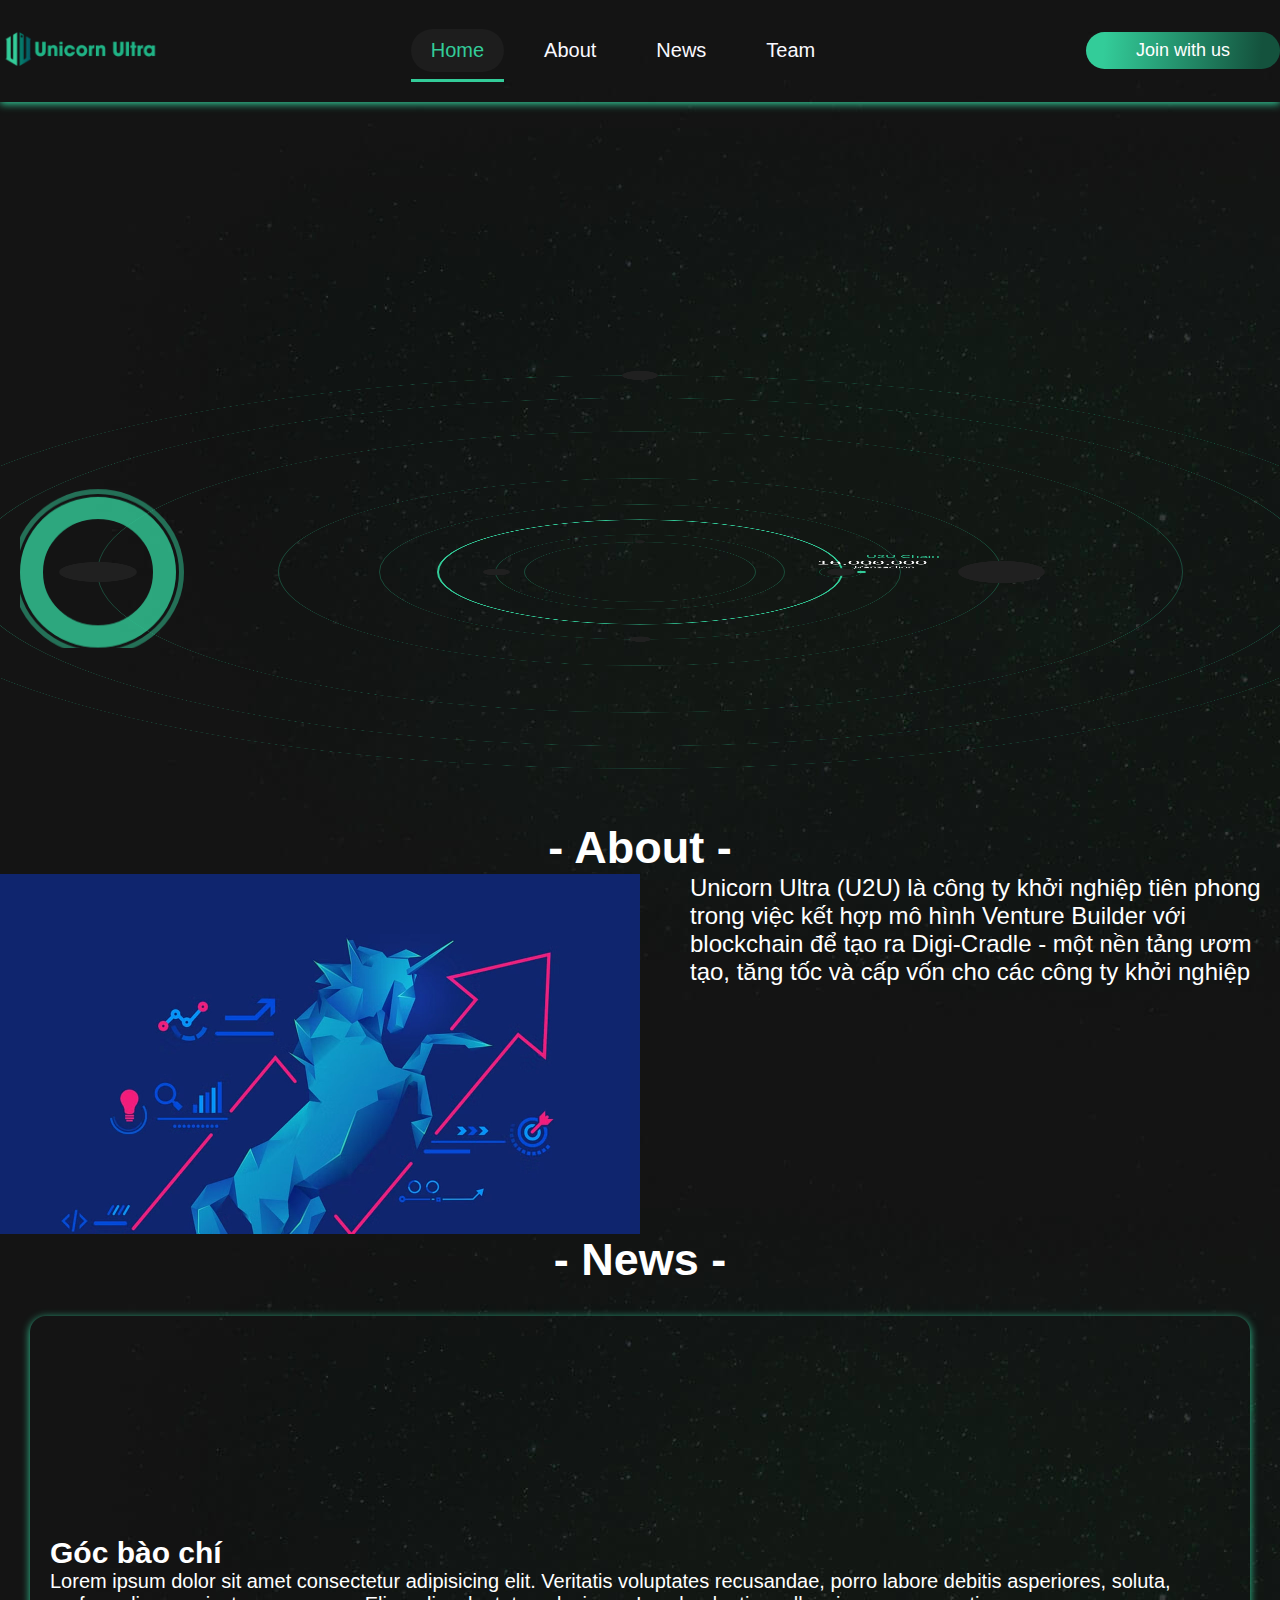
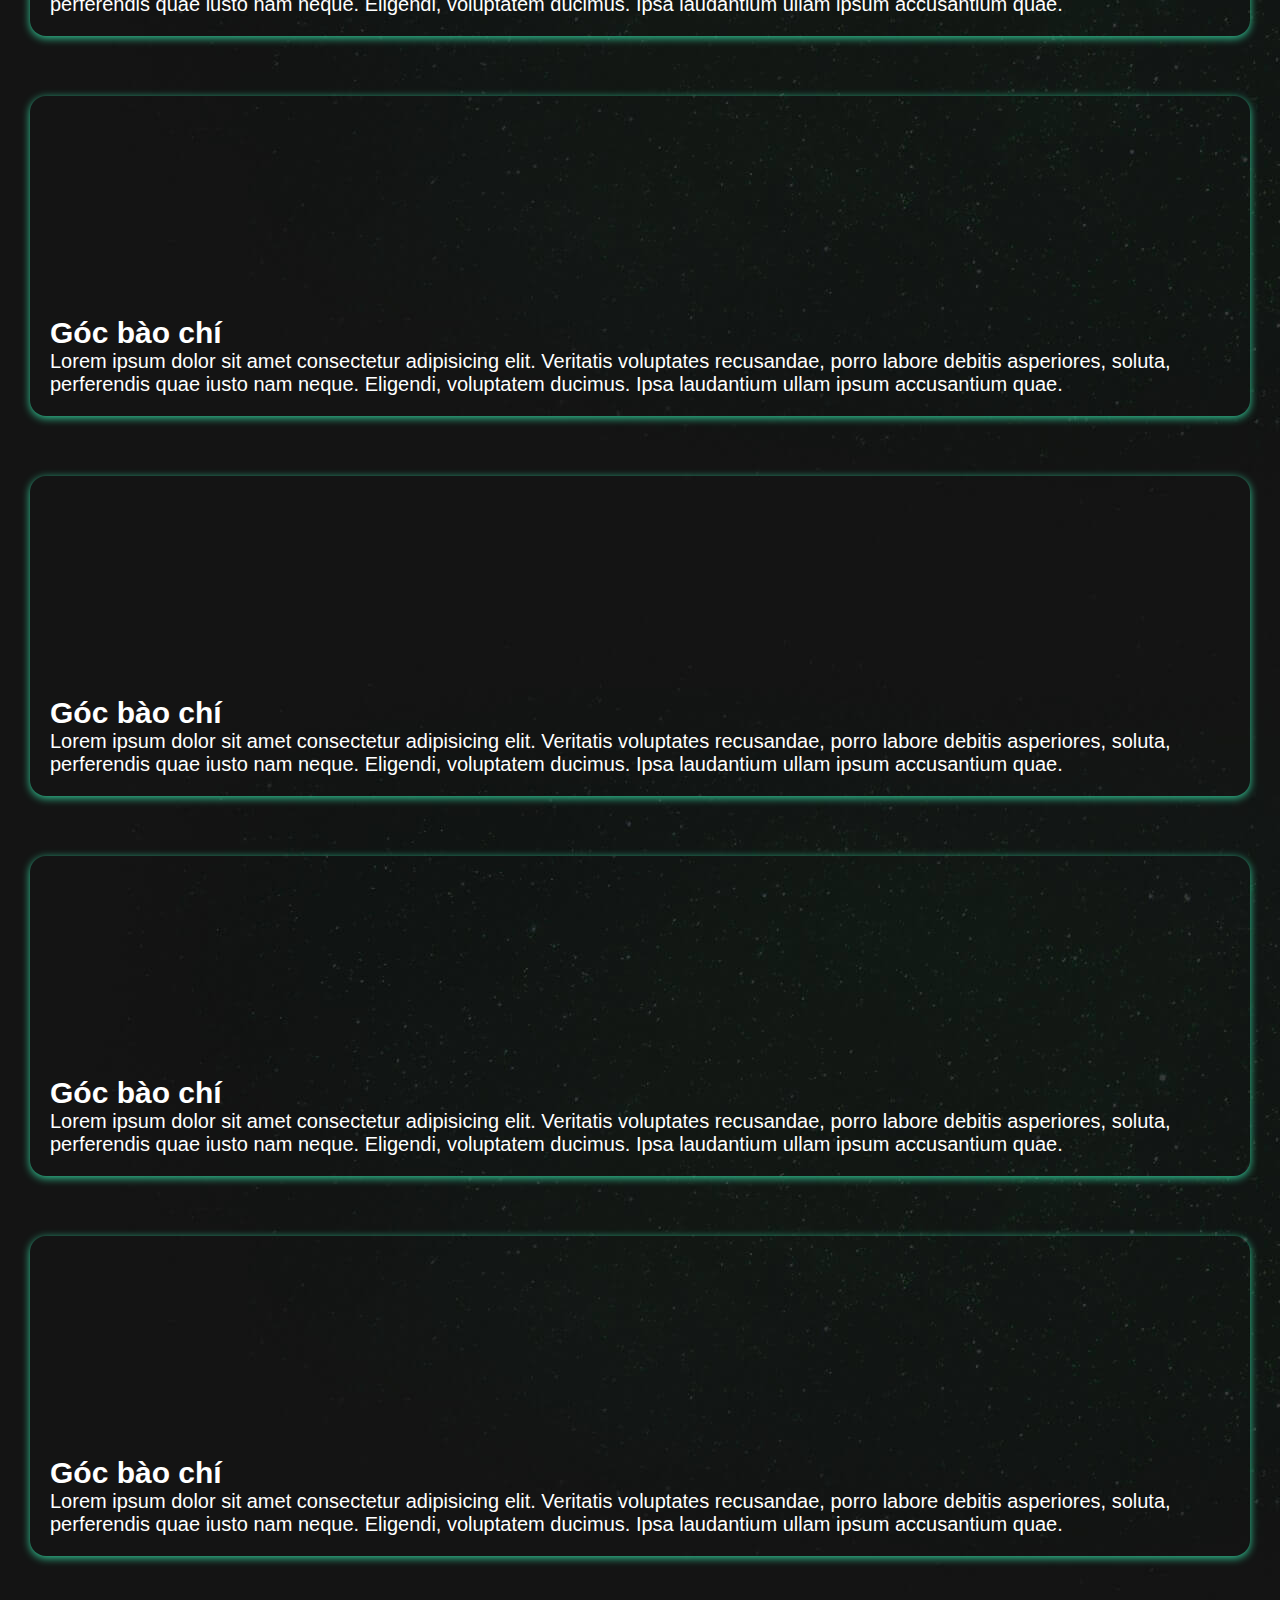
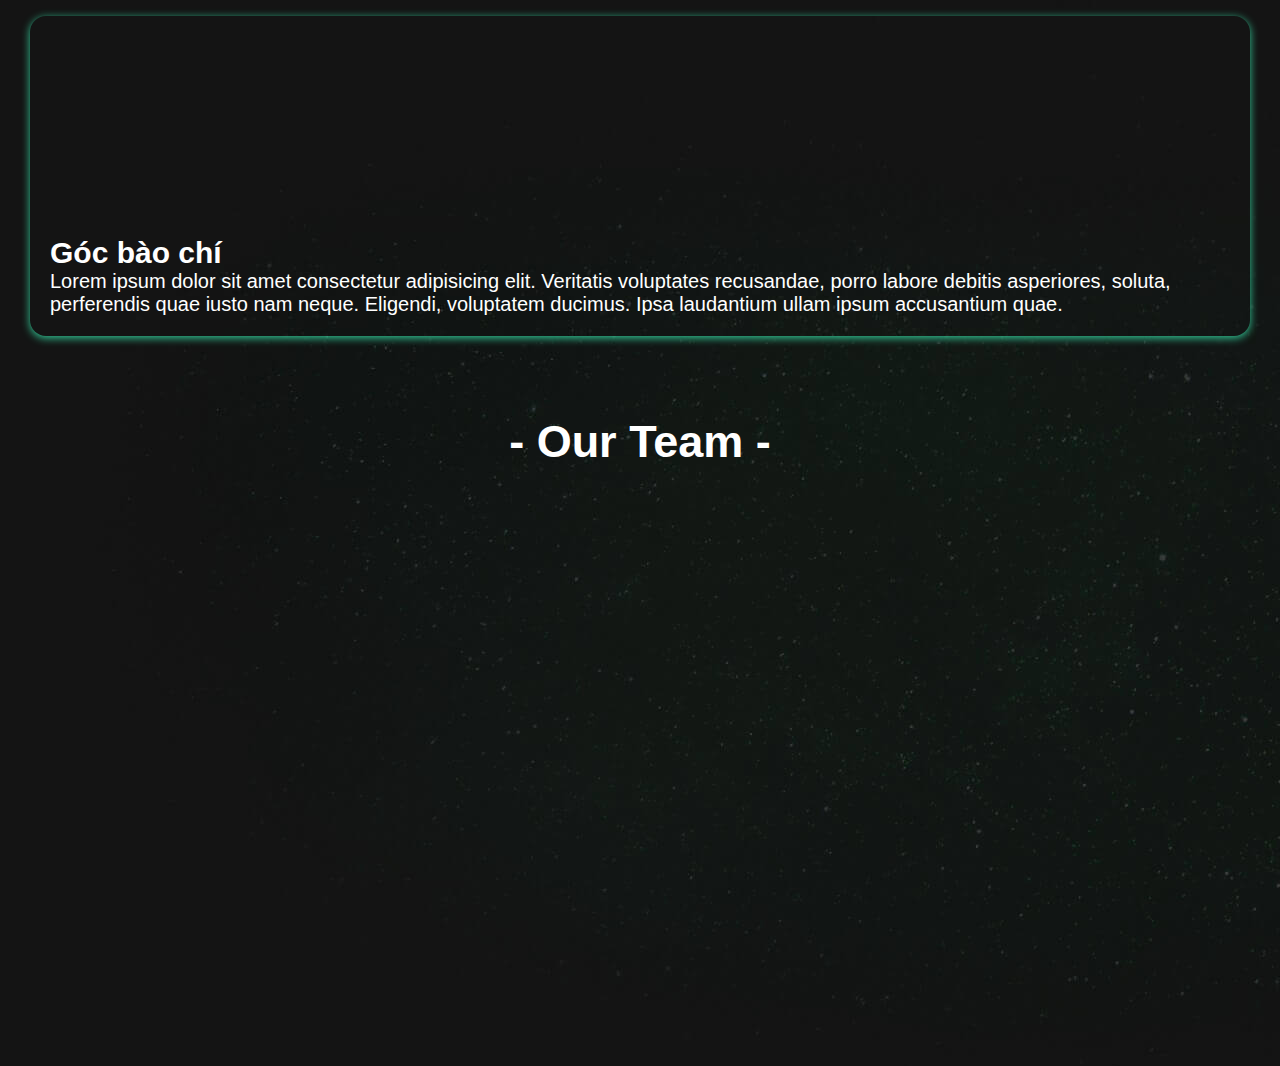
==== commit 5b28fbd9: "done V1" ====
--- a/pages/Home.html
+++ b/pages/Home.html
@@ -79,7 +79,7 @@
     </header>
 
     <!-- banner  -->
-    <!-- <section class="banner">
+    <section class="banner">
       <div
         id="galaxy-frame"
         class="zoom-large data-close controls-close view-3D set-speed"
@@ -181,7 +181,7 @@
           </div>
         </div>
       </div>
-    </section> -->
+    </section>
 
     <!-- About  -->
     <section id="about" class="about">
--- a/css/style.css
+++ b/css/style.css
@@ -525,6 +525,14 @@
 .about .content img {
   width: 50%;
 }
+@media screen and (max-width: 576px) {
+  .about .content {
+    display: block;
+  }
+  .about .content img {
+    width: 100%;
+  }
+}
 
 .news {
   font-size: 20px;
